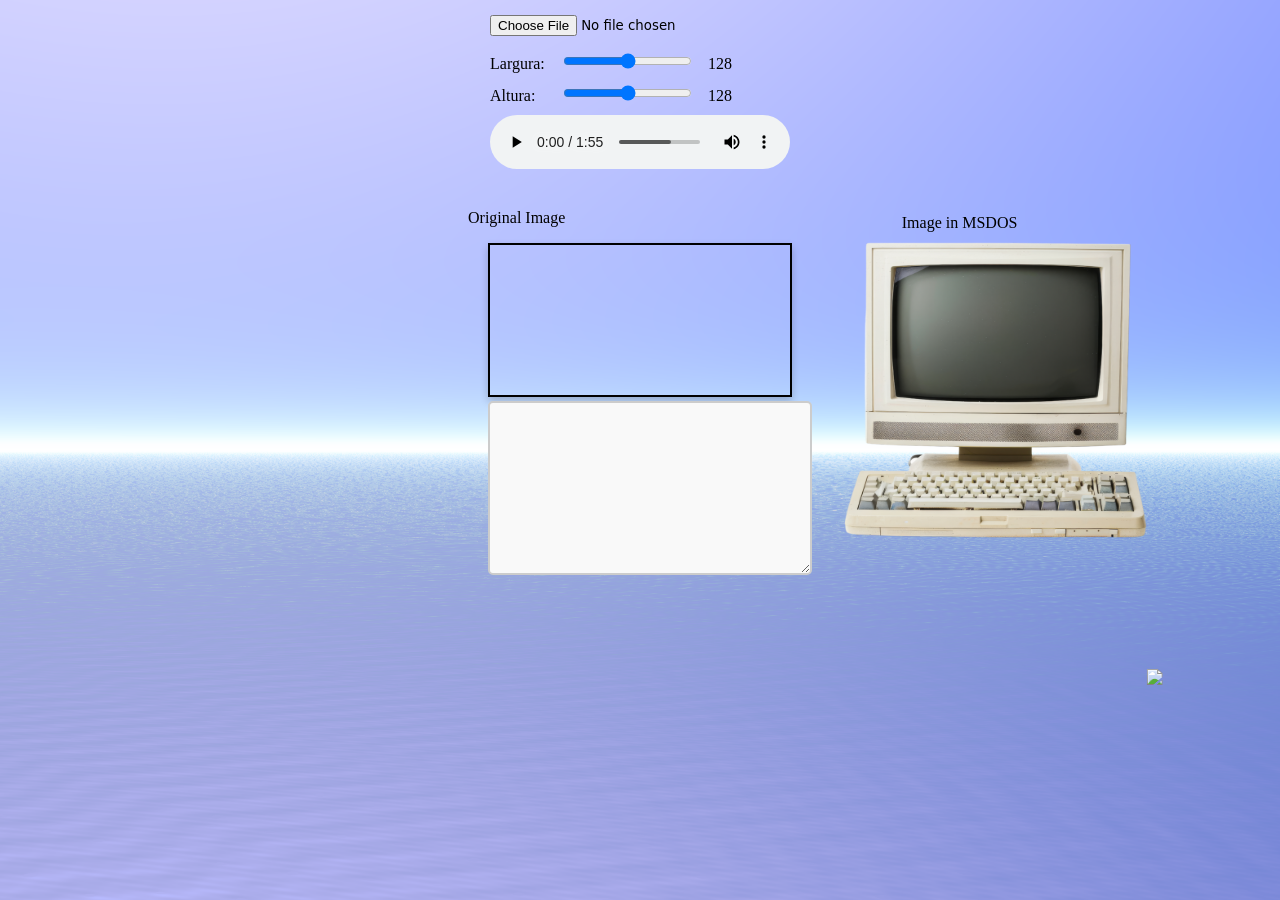
==== image resizer/main.html @ f351049e "Cute Gif Added!!!! Cute." ====
<!DOCTYPE html> 
<html lang="en">
<head>
    <meta charset="UTF-8">
    <meta name="viewport" content="width=device-width, initial-scale=1.0">
    <title>Temple</title>
    <link rel="stylesheet" href="style.css">
</head>
<body>
    <div>
        <input type="file" id="fileInput"></input>
        
        <div class="range-container">
            <label for="widthImage">Largura:</label>
            <input type="range" id="widthImage" min="0" max="256" value="128"></input>
            <span id="widthValue">128</span>
        </div>
        <div class="range-container">
            <label for="heightImage">Altura:</label>
            <input type="range" id="heightImage" min="0" max="256" value="128"></input>
            <span id="heightValue">128</span>
        </div>
        <audio src="templeos.ogg" controls loop preload="metadata"></audio>
        <img id="imageSrc" style="display: none;">
    </div>
    <div class="container">
        <p>Original Image</p>
        <canvas id="canvas"></canvas>
        <p id="msdostext">Image in MSDOS</p>
        <img id="CRTMonitor" src="crtmonitor.png">
        <br>
        <canvas id="canvas2"></canvas>
        <textarea spellcheck="false" readonly name="CodeOutput" id="codeoutput"></textarea>
    </div>
    <img id="cutegif" src="https://camo.githubusercontent.com/69f11f555b50119d3725ce9262d4b285a07d0db32434fa11de370b95099a8a44/68747470733a2f2f692e696d6775722e636f6d2f6658594b5535712e706e67">
    <script src="index.js"></script>
    <script src="opencv.js"></script>
</body>
</html>
---- image resizer/style.css ----
body {
    margin: 0;
    padding: 0;
    background-image: url("background.webp");
    background-size: cover;
    background-position: center; 
    background-repeat: no-repeat;
    background-attachment: fixed;
    display: flex;
    
    align-items: center; 
    flex-direction: column;
    gap: 20px;
}
p#msdostext{
    position: absolute;
    top: 30vh;
    left: 70vw;
    transform: translate(+5%, -400%);
    transform-origin: center;
}
img#cutegif {
    position: absolute;
    top: 78vh;
    left: 90vw;
    height: 220px;
    transform: translate(-33%, -15%);
    transform-origin: center;
}
img#CRTMonitor{
    background-size: cover;
    position: absolute;
    top: 30vh;
    left: 70vw;
    width: 600px;
    height: 350px;
    transform: translate(-33%, -15%);
    transform-origin: center;
}
canvas#canvas {
    margin-right: 20px;
    margin-left: 20px;
    border: 2px solid #000; 
    box-shadow: 0 4px 8px rgba(0, 0, 0, 0.2); 
}
canvas#canvas2 {
    position: absolute;
    top: 30vh;
    left: 70vw;
    width: 200px;
    height: 128px;
    mix-blend-mode: overlay;
}
textarea {
    width: 300px; 
    height: 150px; 
    padding: 10px;
    margin-left: 20px;
    font-family: monospace; 
    font-size: 15px; 
    color: #333;
    background-color: #f9f9f9; 
    border: 2px solid #ccc;
    border-radius: 5px;
}
.range-container {
    margin: 10px 0;
}
.range-container label {
    display: inline-block;
    width: 67px;
}
.range-container span {
    margin-left: 10px;
    font-weight: Arial;
}
#fileInput {
    margin-top: 15px;
    margin-bottom: 5px;
    font-family: system-ui; 
}
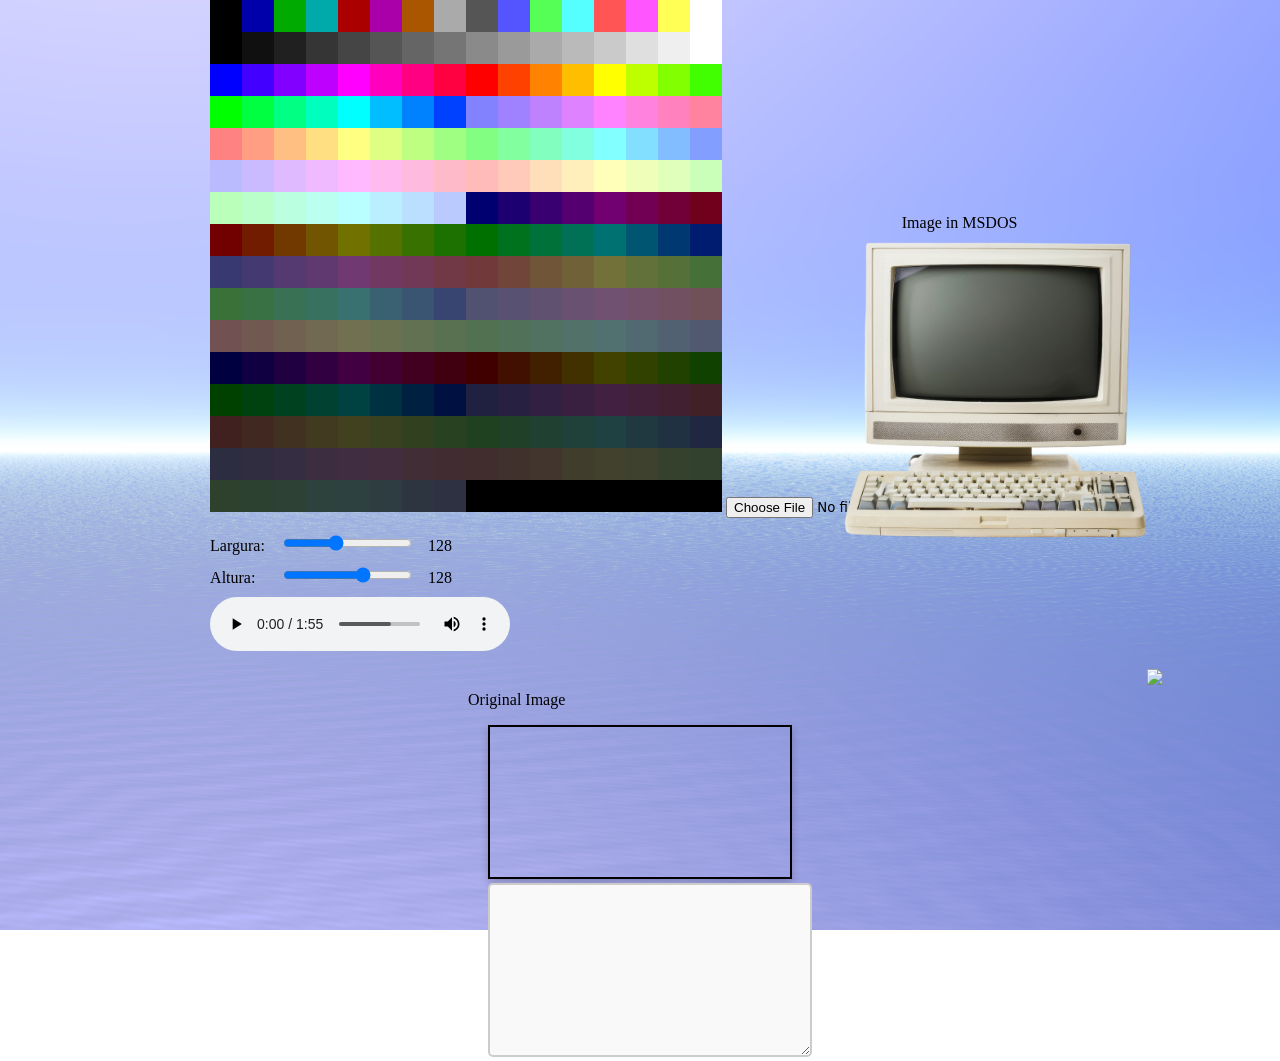
==== commit 2a9090f8: "Add files via upload" ====
--- a/image resizer/main.html
+++ b/image resizer/main.html
@@ -8,16 +8,276 @@
 </head>
 <body>
     <div>
+        <svg xmlns="http://www.w3.org/2000/svg" version="1.0" width="512" height="512">
+        <rect id="pal0" width="32" height="32" y="0" x="0" style="fill:#000000;                    stroke-width:0;                    stroke:black;"/>
+        <rect id="pal1" width="32" height="32" y="0" x="32" style="fill:#0000AA;                   stroke-width:0;  
+            stroke:black;"/>
+        <rect id="pal2" width="32" height="32" y="0" x="64" style="fill:#00AA00;                    stroke-width:0;                    stroke:black;"/>
+        <rect id="pal3" width="32" height="32" y="0" x="96" style="fill:#00AAAA;                    stroke-width:0;                    stroke:black;"/>
+        <rect id="pal4" width="32" height="32" y="0" x="128" style="fill:#AA0000;                    stroke-width:0;                    stroke:black;"/>
+        <rect id="pal5" width="32" height="32" y="0" x="160" style="fill:#AA00AA;                    stroke-width:0;                    stroke:black;"/>
+        <rect id="pal6" width="32" height="32" y="0" x="192" style="fill:#AA5500;                    stroke-width:0;                    stroke:black;"/>
+        <rect id="pal7" width="32" height="32" y="0" x="224" style="fill:#AAAAAA;                    stroke-width:0;                    stroke:black;"/>
+        <rect id="pal8" width="32" height="32" y="0" x="256" style="fill:#555555;                    stroke-width:0;                    stroke:black;"/>
+        <rect id="pal9" width="32" height="32" y="0" x="288" style="fill:#5555FF;                    stroke-width:0;                    stroke:black;"/>
+        <rect id="palA" width="32" height="32" y="0" x="320" style="fill:#55FF55;                    stroke-width:0;                    stroke:black;"/>
+        <rect id="palB" width="32" height="32" y="0" x="352" style="fill:#55FFFF;                    stroke-width:0;                    stroke:black;"/>
+        <rect id="palC" width="32" height="32" y="0" x="384" style="fill:#FF5555;                    stroke-width:0;                    stroke:black;"/>
+        <rect id="palD" width="32" height="32" y="0" x="416" style="fill:#FF55FF;                    stroke-width:0;                    stroke:black;"/>
+        <rect id="palE" width="32" height="32" y="0" x="448" style="fill:#FFFF55;                    stroke-width:0;                    stroke:black;"/>
+        <rect id="palF" width="32" height="32" y="0" x="480" style="fill:#FFFFFF;                    stroke-width:0;                    stroke:black;"/>
+        <rect id="pal10" width="32" height="32" y="32" x="0" style="fill:#000000;                    stroke-width:0;                    stroke:black;"/>
+        <rect id="pal11" width="32" height="32" y="32" x="32" style="fill:#101010;                    stroke-width:0;                    stroke:black;"/>
+        <rect id="pal12" width="32" height="32" y="32" x="64" style="fill:#202020;                    stroke-width:0;                    stroke:black;"/>
+        <rect id="pal13" width="32" height="32" y="32" x="96" style="fill:#353535;                    stroke-width:0;                    stroke:black;"/>
+        <rect id="pal14" width="32" height="32" y="32" x="128" style="fill:#454545;                    stroke-width:0;                    stroke:black;"/>
+        <rect id="pal15" width="32" height="32" y="32" x="160" style="fill:#555555;                    stroke-width:0;                    stroke:black;"/>
+        <rect id="pal16" width="32" height="32" y="32" x="192" style="fill:#656565;                    stroke-width:0;                    stroke:black;"/>
+        <rect id="pal17" width="32" height="32" y="32" x="224" style="fill:#757575;                    stroke-width:0;                    stroke:black;"/>
+        <rect id="pal18" width="32" height="32" y="32" x="256" style="fill:#8A8A8A;                    stroke-width:0;                    stroke:black;"/>
+        <rect id="pal19" width="32" height="32" y="32" x="288" style="fill:#9A9A9A;                    stroke-width:0;                    stroke:black;"/>
+        <rect id="pal1A" width="32" height="32" y="32" x="320" style="fill:#AAAAAA;                    stroke-width:0;                    stroke:black;"/>
+         <rect id="pal1B" width="32" height="32" y="32" x="352" style="fill:#BABABA;                    stroke-width:0;                    stroke:black;"/>
+        <rect id="pal1C" width="32" height="32" y="32" x="384" style="fill:#CACACA;                    stroke-width:0;                    stroke:black;"/>
+        <rect id="pal1D" width="32" height="32" y="32" x="416" style="fill:#DFDFDF;                    stroke-width:0;                    stroke:black;" />
+        <rect id="pal1E" width="32" height="32" y="32" x="448" style="fill:#EFEFEF;                    stroke-width:0;                    stroke:black;"/>
+        <rect id="pal1F" width="32" height="32" y="32" x="480" style="fill:#FFFFFF;                    stroke-width:0;                    stroke:black;"/>
+        <rect id="pal20" width="32" height="32" y="64" x="0" style="fill:#0000FF;                    stroke-width:0;                    stroke:black;"/>
+        <rect id="pal21" width="32" height="32" y="64" x="32" style="fill:#4100FF;                    stroke-width:0;                    stroke:black;"/>
+        <rect id="pal22" width="32" height="32" y="64" x="64" style="fill:#8200FF;                    stroke-width:0;                    stroke:black;"/>
+        <rect id="pal23" width="32" height="32" y="64" x="96" style="fill:#BE00FF;                    stroke-width:0;                    stroke:black;"/>
+        <rect id="pal24" width="32" height="32" y="64" x="128" style="fill:#FF00FF;                    stroke-width:0;                    stroke:black;"/>
+        <rect id="pal25" width="32" height="32" y="64" x="160" style="fill:#FF00BE;                    stroke-width:0;                    stroke:black;"/>
+        <rect id="pal26" width="32" height="32" y="64" x="192" style="fill:#FF0082;                    stroke-width:0;                    stroke:black;"/>
+        <rect id="pal27" width="32" height="32" y="64" x="224" style="fill:#FF0041;                    stroke-width:0;                    stroke:black;"/>
+        <rect id="pal28" width="32" height="32" y="64" x="256" style="fill:#FF0000;                    stroke-width:0;                    stroke:black;"/>
+        <rect id="pal29" width="32" height="32" y="64" x="288" style="fill:#FF4100;                    stroke-width:0;                    stroke:black;"/>
+        <rect id="pal2A" width="32" height="32" y="64" x="320" style="fill:#FF8200;                    stroke-width:0;                    stroke:black;"/>
+        <rect id="pal2B" width="32" height="32" y="64" x="352" style="fill:#FFBE00;                    stroke-width:0;                    stroke:black;"/>
+        <rect id="pal2C" width="32" height="32" y="64" x="384" style="fill:#FFFF00;                    stroke-width:0;                    stroke:black;"/>
+      <rect id="pal2D" width="32" height="32" y="64" x="416" style="fill:#BEFF00;                    stroke-width:0;                    stroke:black;"/>
+      <rect id="pal2E" width="32" height="32" y="64" x="448" style="fill:#82FF00;                    stroke-width:0;                    stroke:black;"/>
+      <rect id="pal2F" width="32" height="32" y="64" x="480" style="fill:#41FF00;                    stroke-width:0;                    stroke:black;"/>
+      <rect width="32" height="32" y="96" x="0" style="fill:#00FF00;                    stroke-width:0;                    stroke:black;"/>
+      <rect width="32" height="32" y="96" x="32" style="fill:#00FF41;                    stroke-width:0;                    stroke:black;"/>
+      <rect width="32" height="32" y="96" x="64" style="fill:#00FF82;                    stroke-width:0;                    stroke:black;"/>
+      <rect width="32" height="32" y="96" x="96" style="fill:#00FFBE;                    stroke-width:0;                    stroke:black;"/>
+      <rect width="32" height="32" y="96" x="128" style="fill:#00FFFF;                    stroke-width:0;                    stroke:black;"/>
+      <rect width="32" height="32" y="96" x="160" style="fill:#00BEFF;                    stroke-width:0;                    stroke:black;"/>
+      <rect width="32" height="32" y="96" x="192" style="fill:#0082FF;                    stroke-width:0;                    stroke:black;"/>
+      <rect width="32" height="32" y="96" x="224" style="fill:#0041FF;                    stroke-width:0;                    stroke:black;"/>
+      <rect width="32" height="32" y="96" x="256" style="fill:#8282FF;                    stroke-width:0;                    stroke:black;"/>
+      <rect width="32" height="32" y="96" x="288" style="fill:#9E82FF;                    stroke-width:0;                    stroke:black;"/>
+      <rect width="32" height="32" y="96" x="320" style="fill:#BE82FF;                    stroke-width:0;                    stroke:black;"/>
+      <rect width="32" height="32" y="96" x="352" style="fill:#DF82FF;                    stroke-width:0;                    stroke:black;"/>
+      <rect width="32" height="32" y="96" x="384" style="fill:#FF82FF;                    stroke-width:0;                    stroke:black;"/>
+      <rect width="32" height="32" y="96" x="416" style="fill:#FF82DF;                    stroke-width:0;                    stroke:black;"/>
+      <rect width="32" height="32" y="96" x="448" style="fill:#FF82BE;                    stroke-width:0;                    stroke:black;"/>
+      <rect width="32" height="32" y="96" x="480" style="fill:#FF829E;                    stroke-width:0;                    stroke:black;"/>
+      <rect width="32" height="32" y="128" x="0" style="fill:#FF8282;                    stroke-width:0;                    stroke:black;"/>
+      <rect width="32" height="32" y="128" x="32" style="fill:#FF9E82;                    stroke-width:0;                    stroke:black;"/>
+      <rect width="32" height="32" y="128" x="64" style="fill:#FFBE82;                    stroke-width:0;                    stroke:black;"/>
+      <rect width="32" height="32" y="128" x="96" style="fill:#FFDF82;                    stroke-width:0;                    stroke:black;"/>
+      <rect width="32" height="32" y="128" x="128" style="fill:#FFFF82;                    stroke-width:0;                    stroke:black;"/>
+      <rect width="32" height="32" y="128" x="160" style="fill:#DFFF82;                    stroke-width:0;                    stroke:black;"/>
+      <rect width="32" height="32" y="128" x="192" style="fill:#BEFF82;                    stroke-width:0;                    stroke:black;"/>
+      <rect width="32" height="32" y="128" x="224" style="fill:#9EFF82;                    stroke-width:0;                    stroke:black;"/>
+      <rect width="32" height="32" y="128" x="256" style="fill:#82FF82;                    stroke-width:0;                    stroke:black;"/>
+      <rect width="32" height="32" y="128" x="288" style="fill:#82FF9E;                    stroke-width:0;                    stroke:black;"/>
+      <rect width="32" height="32" y="128" x="320" style="fill:#82FFBE;                    stroke-width:0;                    stroke:black;"/>
+      <rect width="32" height="32" y="128" x="352" style="fill:#82FFDF;                    stroke-width:0;                    stroke:black;"/>
+      <rect width="32" height="32" y="128" x="384" style="fill:#82FFFF;                    stroke-width:0;                    stroke:black;"/>
+      <rect width="32" height="32" y="128" x="416" style="fill:#82DFFF;                    stroke-width:0;                    stroke:black;"/>
+      <rect width="32" height="32" y="128" x="448" style="fill:#82BEFF;                    stroke-width:0;                    stroke:black;"/>
+      <rect width="32" height="32" y="128" x="480" style="fill:#829EFF;                    stroke-width:0;                    stroke:black;"/>
+      <rect width="32" height="32" y="160" x="0" style="fill:#BABAFF;                    stroke-width:0;                    stroke:black;"/>
+      <rect width="32" height="32" y="160" x="32" style="fill:#CABAFF;                    stroke-width:0;                    stroke:black;"/>
+      <rect width="32" height="32" y="160" x="64" style="fill:#DFBAFF;                    stroke-width:0;                    stroke:black;"/>
+      <rect width="32" height="32" y="160" x="96" style="fill:#EFBAFF;                    stroke-width:0;                    stroke:black;"/>
+      <rect width="32" height="32" y="160" x="128" style="fill:#FFBAFF;                    stroke-width:0;                    stroke:black;"/>
+      <rect width="32" height="32" y="160" x="160" style="fill:#FFBAEF;                    stroke-width:0;                    stroke:black;"/>
+      <rect width="32" height="32" y="160" x="192" style="fill:#FFBADF;                    stroke-width:0;                    stroke:black;"/>
+      <rect width="32" height="32" y="160" x="224" style="fill:#FFBACA;                    stroke-width:0;                    stroke:black;"/>
+      <rect width="32" height="32" y="160" x="256" style="fill:#FFBABA;                    stroke-width:0;                    stroke:black;"/>
+      <rect width="32" height="32" y="160" x="288" style="fill:#FFCABA;                    stroke-width:0;                    stroke:black;"/>
+      <rect width="32" height="32" y="160" x="320" style="fill:#FFDFBA;                    stroke-width:0;                    stroke:black;"/>
+      <rect width="32" height="32" y="160" x="352" style="fill:#FFEFBA;                    stroke-width:0;                    stroke:black;"/>
+      <rect width="32" height="32" y="160" x="384" style="fill:#FFFFBA;                    stroke-width:0;                    stroke:black;"/>
+      <rect width="32" height="32" y="160" x="416" style="fill:#EFFFBA;                    stroke-width:0;                    stroke:black;"/>
+      <rect width="32" height="32" y="160" x="448" style="fill:#DFFFBA;                    stroke-width:0;                    stroke:black;"/>
+      <rect width="32" height="32" y="160" x="480" style="fill:#CAFFBA;                    stroke-width:0;                    stroke:black;"/>
+      <rect width="32" height="32" y="192" x="0" style="fill:#BAFFBA;                    stroke-width:0;                    stroke:black;"/>
+      <rect width="32" height="32" y="192" x="32" style="fill:#BAFFCA;                    stroke-width:0;                    stroke:black;"/>
+      <rect width="32" height="32" y="192" x="64" style="fill:#BAFFDF;                    stroke-width:0;                    stroke:black;"/>
+      <rect width="32" height="32" y="192" x="96" style="fill:#BAFFEF;                    stroke-width:0;                    stroke:black;"/>
+      <rect width="32" height="32" y="192" x="128" style="fill:#BAFFFF;                    stroke-width:0;                    stroke:black;"/>
+      <rect width="32" height="32" y="192" x="160" style="fill:#BAEFFF;                    stroke-width:0;                    stroke:black;"/>
+      <rect width="32" height="32" y="192" x="192" style="fill:#BADFFF;                    stroke-width:0;                    stroke:black;"/>
+      <rect width="32" height="32" y="192" x="224" style="fill:#BACAFF;                    stroke-width:0;                    stroke:black;"/>
+      <rect width="32" height="32" y="192" x="256" style="fill:#000071;                    stroke-width:0;                    stroke:black;"/>
+      <rect width="32" height="32" y="192" x="288" style="fill:#1C0071;                    stroke-width:0;                    stroke:black;"/>
+      <rect width="32" height="32" y="192" x="320" style="fill:#390071;                    stroke-width:0;                    stroke:black;"/>
+      <rect width="32" height="32" y="192" x="352" style="fill:#550071;                    stroke-width:0;                    stroke:black;"/>
+      <rect width="32" height="32" y="192" x="384" style="fill:#710071;                    stroke-width:0;                    stroke:black;"/>
+      <rect width="32" height="32" y="192" x="416" style="fill:#710055;                    stroke-width:0;                    stroke:black;"/>
+      <rect width="32" height="32" y="192" x="448" style="fill:#710039;                    stroke-width:0;                    stroke:black;"/>
+      <rect width="32" height="32" y="192" x="480" style="fill:#71001C;                    stroke-width:0;                    stroke:black;"/>
+      <rect width="32" height="32" y="224" x="0" style="fill:#710000;                    stroke-width:0;                    stroke:black;"/>
+      <rect width="32" height="32" y="224" x="32" style="fill:#711C00;                    stroke-width:0;                    stroke:black;"/>
+      <rect width="32" height="32" y="224" x="64" style="fill:#713900;                    stroke-width:0;                    stroke:black;"/>
+      <rect width="32" height="32" y="224" x="96" style="fill:#715500;                    stroke-width:0;                    stroke:black;"/>
+      <rect width="32" height="32" y="224" x="128" style="fill:#717100;                    stroke-width:0;                    stroke:black;"/>
+      <rect width="32" height="32" y="224" x="160" style="fill:#557100;                    stroke-width:0;                    stroke:black;"/>
+      <rect width="32" height="32" y="224" x="192" style="fill:#397100;                    stroke-width:0;                    stroke:black;"/>
+      <rect width="32" height="32" y="224" x="224" style="fill:#1C7100;                    stroke-width:0;                    stroke:black;"/>
+      <rect width="32" height="32" y="224" x="256" style="fill:#007100;                    stroke-width:0;                    stroke:black;"/>
+      <rect width="32" height="32" y="224" x="288" style="fill:#00711C;                    stroke-width:0;                    stroke:black;"/>
+      <rect width="32" height="32" y="224" x="320" style="fill:#007139;                    stroke-width:0;                    stroke:black;"/>
+      <rect width="32" height="32" y="224" x="352" style="fill:#007155;                    stroke-width:0;                    stroke:black;"/>
+      <rect width="32" height="32" y="224" x="384" style="fill:#007171;                    stroke-width:0;                    stroke:black;"/>
+      <rect width="32" height="32" y="224" x="416" style="fill:#005571;                    stroke-width:0;                    stroke:black;"/>
+      <rect width="32" height="32" y="224" x="448" style="fill:#003971;                    stroke-width:0;                    stroke:black;"/>
+      <rect width="32" height="32" y="224" x="480" style="fill:#001C71;                    stroke-width:0;                    stroke:black;"/>
+      <rect width="32" height="32" y="256" x="0" style="fill:#393971;                    stroke-width:0;                    stroke:black;"/>
+      <rect width="32" height="32" y="256" x="32" style="fill:#453971;                    stroke-width:0;                    stroke:black;"/>
+      <rect width="32" height="32" y="256" x="64" style="fill:#553971;                    stroke-width:0;                    stroke:black;"/>
+      <rect width="32" height="32" y="256" x="96" style="fill:#613971;                    stroke-width:0;                    stroke:black;"/>
+      <rect width="32" height="32" y="256" x="128" style="fill:#713971;                    stroke-width:0;                    stroke:black;"/>
+      <rect width="32" height="32" y="256" x="160" style="fill:#713961;                    stroke-width:0;                    stroke:black;"/>
+      <rect width="32" height="32" y="256" x="192" style="fill:#713955;                    stroke-width:0;                    stroke:black;"/>
+      <rect width="32" height="32" y="256" x="224" style="fill:#713945;                    stroke-width:0;                    stroke:black;"/>
+      <rect width="32" height="32" y="256" x="256" style="fill:#713939;                    stroke-width:0;                    stroke:black;"/>
+      <rect width="32" height="32" y="256" x="288" style="fill:#714539;                    stroke-width:0;                    stroke:black;"/>
+      <rect width="32" height="32" y="256" x="320" style="fill:#715539;                    stroke-width:0;                    stroke:black;"/>
+      <rect width="32" height="32" y="256" x="352" style="fill:#716139;                    stroke-width:0;                    stroke:black;"/>
+      <rect width="32" height="32" y="256" x="384" style="fill:#717139;                    stroke-width:0;                    stroke:black;"/>
+      <rect width="32" height="32" y="256" x="416" style="fill:#617139;                    stroke-width:0;                    stroke:black;"/>
+      <rect width="32" height="32" y="256" x="448" style="fill:#557139;                    stroke-width:0;                    stroke:black;"/>
+      <rect width="32" height="32" y="256" x="480" style="fill:#457139;                    stroke-width:0;                    stroke:black;"/>
+      <rect width="32" height="32" y="288" x="0" style="fill:#397139;                    stroke-width:0;                    stroke:black;"/>
+      <rect width="32" height="32" y="288" x="32" style="fill:#397145;                    stroke-width:0;                    stroke:black;"/>
+      <rect width="32" height="32" y="288" x="64" style="fill:#397155;                    stroke-width:0;                    stroke:black;"/>
+      <rect width="32" height="32" y="288" x="96" style="fill:#397161;                    stroke-width:0;                    stroke:black;"/>
+      <rect width="32" height="32" y="288" x="128" style="fill:#397171;                    stroke-width:0;                    stroke:black;"/>
+      <rect width="32" height="32" y="288" x="160" style="fill:#396171;                    stroke-width:0;                    stroke:black;"/>
+      <rect width="32" height="32" y="288" x="192" style="fill:#395571;                    stroke-width:0;                    stroke:black;"/>
+      <rect width="32" height="32" y="288" x="224" style="fill:#394571;                    stroke-width:0;                    stroke:black;"/>
+      <rect width="32" height="32" y="288" x="256" style="fill:#515171;                    stroke-width:0;                    stroke:black;"/>
+      <rect width="32" height="32" y="288" x="288" style="fill:#595171;                    stroke-width:0;                    stroke:black;"/>
+      <rect width="32" height="32" y="288" x="320" style="fill:#615171;                    stroke-width:0;                    stroke:black;"/>
+      <rect width="32" height="32" y="288" x="352" style="fill:#695171;                    stroke-width:0;                    stroke:black;"/>
+      <rect width="32" height="32" y="288" x="384" style="fill:#715171;                    stroke-width:0;                    stroke:black;"/>
+      <rect width="32" height="32" y="288" x="416" style="fill:#715169;                    stroke-width:0;                    stroke:black;"/>
+      <rect width="32" height="32" y="288" x="448" style="fill:#715161;                    stroke-width:0;                    stroke:black;"/>
+      <rect width="32" height="32" y="288" x="480" style="fill:#715159;                    stroke-width:0;                    stroke:black;"/>
+      <rect width="32" height="32" y="320" x="0" style="fill:#715151;                    stroke-width:0;                    stroke:black;"/>
+      <rect width="32" height="32" y="320" x="32" style="fill:#715951;                    stroke-width:0;                    stroke:black;"/>
+      <rect width="32" height="32" y="320" x="64" style="fill:#716151;                    stroke-width:0;                    stroke:black;"/>
+      <rect width="32" height="32" y="320" x="96" style="fill:#716951;                    stroke-width:0;                    stroke:black;"/>
+      <rect width="32" height="32" y="320" x="128" style="fill:#717151;                    stroke-width:0;                    stroke:black;"/>
+      <rect width="32" height="32" y="320" x="160" style="fill:#697151;                    stroke-width:0;                    stroke:black;"/>
+      <rect width="32" height="32" y="320" x="192" style="fill:#617151;                    stroke-width:0;                    stroke:black;"/>
+      <rect width="32" height="32" y="320" x="224" style="fill:#597151;                    stroke-width:0;                    stroke:black;"/>
+      <rect width="32" height="32" y="320" x="256" style="fill:#517151;                    stroke-width:0;                    stroke:black;"/>
+      <rect width="32" height="32" y="320" x="288" style="fill:#517159;                    stroke-width:0;                    stroke:black;"/>
+      <rect width="32" height="32" y="320" x="320" style="fill:#517161;                    stroke-width:0;                    stroke:black;"/>
+      <rect width="32" height="32" y="320" x="352" style="fill:#517169;                    stroke-width:0;                    stroke:black;"/>
+      <rect width="32" height="32" y="320" x="384" style="fill:#517171;                    stroke-width:0;                    stroke:black;"/>
+      <rect width="32" height="32" y="320" x="416" style="fill:#516971;                    stroke-width:0;                    stroke:black;"/>
+      <rect width="32" height="32" y="320" x="448" style="fill:#516171;                    stroke-width:0;                    stroke:black;"/>
+      <rect width="32" height="32" y="320" x="480" style="fill:#515971;                    stroke-width:0;                    stroke:black;"/>
+      <rect width="32" height="32" y="352" x="0" style="fill:#000041;                    stroke-width:0;                    stroke:black;"/>
+      <rect width="32" height="32" y="352" x="32" style="fill:#100041;                    stroke-width:0;                    stroke:black;"/>
+      <rect width="32" height="32" y="352" x="64" style="fill:#200041;                    stroke-width:0;                    stroke:black;"/>
+      <rect width="32" height="32" y="352" x="96" style="fill:#310041;                    stroke-width:0;                    stroke:black;"/>
+      <rect width="32" height="32" y="352" x="128" style="fill:#410041;                    stroke-width:0;                    stroke:black;"/>
+      <rect width="32" height="32" y="352" x="160" style="fill:#410031;                    stroke-width:0;                    stroke:black;"/>
+      <rect width="32" height="32" y="352" x="192" style="fill:#410020;                    stroke-width:0;                    stroke:black;"/>
+      <rect width="32" height="32" y="352" x="224" style="fill:#410010;                    stroke-width:0;                    stroke:black;"/>
+      <rect width="32" height="32" y="352" x="256" style="fill:#410000;                    stroke-width:0;                    stroke:black;"/>
+      <rect width="32" height="32" y="352" x="288" style="fill:#411000;                    stroke-width:0;                    stroke:black;"/>
+      <rect width="32" height="32" y="352" x="320" style="fill:#412000;                    stroke-width:0;                    stroke:black;"/>
+      <rect width="32" height="32" y="352" x="352" style="fill:#413100;                    stroke-width:0;                    stroke:black;"/>
+      <rect width="32" height="32" y="352" x="384" style="fill:#414100;                    stroke-width:0;                    stroke:black;"/>
+      <rect width="32" height="32" y="352" x="416" style="fill:#314100;                    stroke-width:0;                    stroke:black;"/>
+      <rect width="32" height="32" y="352" x="448" style="fill:#204100;                    stroke-width:0;                    stroke:black;"/>
+      <rect width="32" height="32" y="352" x="480" style="fill:#104100;                    stroke-width:0;                    stroke:black;"/>
+      <rect width="32" height="32" y="384" x="0" style="fill:#004100;                    stroke-width:0;                    stroke:black;"/>
+      <rect width="32" height="32" y="384" x="32" style="fill:#004110;                    stroke-width:0;                    stroke:black;"/>
+      <rect width="32" height="32" y="384" x="64" style="fill:#004120;                    stroke-width:0;                    stroke:black;"/>
+      <rect width="32" height="32" y="384" x="96" style="fill:#004131;                    stroke-width:0;                    stroke:black;"/>
+      <rect width="32" height="32" y="384" x="128" style="fill:#004141;                    stroke-width:0;                    stroke:black;"/>
+      <rect width="32" height="32" y="384" x="160" style="fill:#003141;                    stroke-width:0;                    stroke:black;"/>
+      <rect width="32" height="32" y="384" x="192" style="fill:#002041;                    stroke-width:0;                    stroke:black;"/>
+      <rect width="32" height="32" y="384" x="224" style="fill:#001041;                    stroke-width:0;                    stroke:black;"/>
+      <rect width="32" height="32" y="384" x="256" style="fill:#202041;                    stroke-width:0;                    stroke:black;"/>
+      <rect width="32" height="32" y="384" x="288" style="fill:#282041;                    stroke-width:0;                    stroke:black;"/>
+      <rect width="32" height="32" y="384" x="320" style="fill:#312041;                    stroke-width:0;                    stroke:black;"/>
+      <rect width="32" height="32" y="384" x="352" style="fill:#392041;                    stroke-width:0;                    stroke:black;"/>
+      <rect width="32" height="32" y="384" x="384" style="fill:#412041;                    stroke-width:0;                    stroke:black;"/>
+      <rect width="32" height="32" y="384" x="416" style="fill:#412039;                    stroke-width:0;                    stroke:black;"/>
+      <rect width="32" height="32" y="384" x="448" style="fill:#412031;                    stroke-width:0;                    stroke:black;"/>
+      <rect width="32" height="32" y="384" x="480" style="fill:#412028;                    stroke-width:0;                    stroke:black;"/>
+      <rect width="32" height="32" y="416" x="0" style="fill:#412020;                    stroke-width:0;                    stroke:black;"/>
+      <rect width="32" height="32" y="416" x="32" style="fill:#412820;                    stroke-width:0;                    stroke:black;"/>
+      <rect width="32" height="32" y="416" x="64" style="fill:#413120;                    stroke-width:0;                    stroke:black;"/>
+      <rect width="32" height="32" y="416" x="96" style="fill:#413920;                    stroke-width:0;                    stroke:black;"/>
+      <rect width="32" height="32" y="416" x="128" style="fill:#414120;                    stroke-width:0;                    stroke:black;"/>
+      <rect width="32" height="32" y="416" x="160" style="fill:#394120;                    stroke-width:0;                    stroke:black;"/>
+      <rect width="32" height="32" y="416" x="192" style="fill:#314120;                    stroke-width:0;                    stroke:black;"/>
+      <rect width="32" height="32" y="416" x="224" style="fill:#284120;                    stroke-width:0;                    stroke:black;"/>
+      <rect width="32" height="32" y="416" x="256" style="fill:#204120;                    stroke-width:0;                    stroke:black;"/>
+      <rect width="32" height="32" y="416" x="288" style="fill:#204128;                    stroke-width:0;                    stroke:black;"/>
+      <rect width="32" height="32" y="416" x="320" style="fill:#204131;                    stroke-width:0;                    stroke:black;"/>
+      <rect width="32" height="32" y="416" x="352" style="fill:#204139;                    stroke-width:0;                    stroke:black;"/>
+      <rect width="32" height="32" y="416" x="384" style="fill:#204141;                    stroke-width:0;                    stroke:black;"/>
+      <rect width="32" height="32" y="416" x="416" style="fill:#203941;                    stroke-width:0;                    stroke:black;"/>
+      <rect width="32" height="32" y="416" x="448" style="fill:#203141;                    stroke-width:0;                    stroke:black;"/>
+      <rect width="32" height="32" y="416" x="480" style="fill:#202841;                    stroke-width:0;                    stroke:black;"/>
+      <rect width="32" height="32" y="448" x="0" style="fill:#2D2D41;                    stroke-width:0;                    stroke:black;"/>
+      <rect width="32" height="32" y="448" x="32" style="fill:#312D41;                    stroke-width:0;                    stroke:black;"/>
+      <rect width="32" height="32" y="448" x="64" style="fill:#352D41;                    stroke-width:0;                    stroke:black;"/>
+      <rect width="32" height="32" y="448" x="96" style="fill:#3D2D41;                    stroke-width:0;                    stroke:black;"/>
+      <rect width="32" height="32" y="448" x="128" style="fill:#412D41;                    stroke-width:0;                    stroke:black;"/>
+      <rect width="32" height="32" y="448" x="160" style="fill:#412D3D;                    stroke-width:0;                    stroke:black;"/>
+      <rect width="32" height="32" y="448" x="192" style="fill:#412D35;                    stroke-width:0;                    stroke:black;"/>
+      <rect width="32" height="32" y="448" x="224" style="fill:#412D31;                    stroke-width:0;                    stroke:black;"/>
+      <rect width="32" height="32" y="448" x="256" style="fill:#412D2D;                    stroke-width:0;                    stroke:black;"/>
+      <rect width="32" height="32" y="448" x="288" style="fill:#41312D;                    stroke-width:0;                    stroke:black;"/>
+      <rect width="32" height="32" y="448" x="320" style="fill:#41352D;                    stroke-width:0;                    stroke:black;"/>
+      <rect width="32" height="32" y="448" x="352" style="fill:#413D2D;                    stroke-width:0;                    stroke:black;"/>
+      <rect width="32" height="32" y="448" x="384" style="fill:#41412D;                    stroke-width:0;                    stroke:black;"/>
+      <rect width="32" height="32" y="448" x="416" style="fill:#3D412D;                    stroke-width:0;                    stroke:black;"/>
+      <rect width="32" height="32" y="448" x="448" style="fill:#35412D;                    stroke-width:0;                    stroke:black;"/>
+      <rect width="32" height="32" y="448" x="480" style="fill:#31412D;                    stroke-width:0;                    stroke:black;"/>
+      <rect width="32" height="32" y="480" x="0" style="fill:#2D412D;                    stroke-width:0;                    stroke:black;"/>
+      <rect width="32" height="32" y="480" x="32" style="fill:#2D4131;                    stroke-width:0;                    stroke:black;"/>
+      <rect width="32" height="32" y="480" x="64" style="fill:#2D4135;                    stroke-width:0;                    stroke:black;"/>
+      <rect width="32" height="32" y="480" x="96" style="fill:#2D413D;                    stroke-width:0;                    stroke:black;"/>
+      <rect width="32" height="32" y="480" x="128" style="fill:#2D4141;                    stroke-width:0;                    stroke:black;"/>
+      <rect width="32" height="32" y="480" x="160" style="fill:#2D3D41;                    stroke-width:0;                    stroke:black;"/>
+      <rect width="32" height="32" y="480" x="192" style="fill:#2D3541;                    stroke-width:0;                    stroke:black;"/>
+      <rect width="32" height="32" y="480" x="224" style="fill:#2D3141;                    stroke-width:0;                    stroke:black;"/>
+      <rect width="32" height="32" y="480" x="256" style="fill:#000000;                    stroke-width:0;                    stroke:black;"/>
+      <rect width="32" height="32" y="480" x="288" style="fill:#000000;                    stroke-width:0;                    stroke:black;"/>
+      <rect width="32" height="32" y="480" x="320" style="fill:#000000;                    stroke-width:0;                    stroke:black;"/>
+      <rect width="32" height="32" y="480" x="352" style="fill:#000000;                    stroke-width:0;                    stroke:black;"/>
+      <rect width="32" height="32" y="480" x="384" style="fill:#000000;                    stroke-width:0;                    stroke:black;"/>
+      <rect width="32" height="32" y="480" x="416" style="fill:#000000;                    stroke-width:0;                    stroke:black;"/>
+      <rect width="32" height="32" y="480" x="448" style="fill:#000000;                    stroke-width:0;                    stroke:black;"/>
+      <rect width="32" height="32" y="480" x="480" style="fill:#000000;                    stroke-width:0;                    stroke:black;"/>
+</svg>
         <input type="file" id="fileInput"></input>
-        
+        <button id="resetpalette">Reset</button>
+
         <div class="range-container">
             <label for="widthImage">Largura:</label>
-            <input type="range" id="widthImage" min="0" max="256" value="128"></input>
+            <input type="range" id="widthImage" min="1" max="320" value="128"></input>
             <span id="widthValue">128</span>
         </div>
         <div class="range-container">
             <label for="heightImage">Altura:</label>
-            <input type="range" id="heightImage" min="0" max="256" value="128"></input>
+            <input type="range" id="heightImage" min="1" max="200" value="128"></input>
             <span id="heightValue">128</span>
         </div>
         <audio src="templeos.ogg" controls loop preload="metadata"></audio>
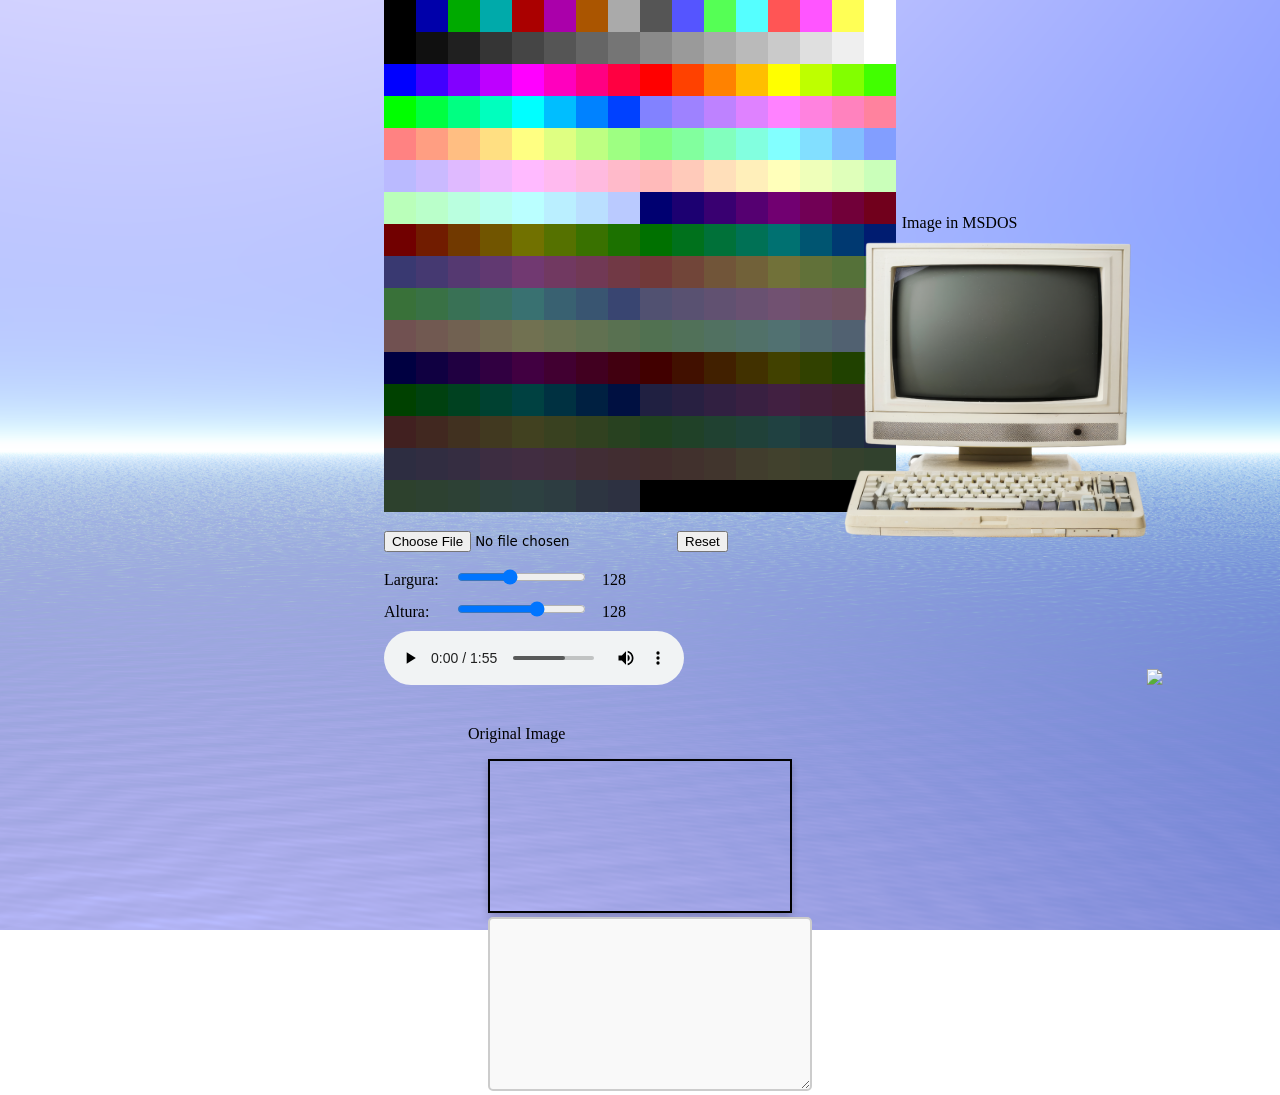
==== commit e6b8fca8: "Update main.html" ====
--- a/image resizer/main.html
+++ b/image resizer/main.html
@@ -267,6 +267,7 @@
       <rect width="32" height="32" y="480" x="448" style="fill:#000000;                    stroke-width:0;                    stroke:black;"/>
       <rect width="32" height="32" y="480" x="480" style="fill:#000000;                    stroke-width:0;                    stroke:black;"/>
 </svg>
+        <br>
         <input type="file" id="fileInput"></input>
         <button id="resetpalette">Reset</button>
 
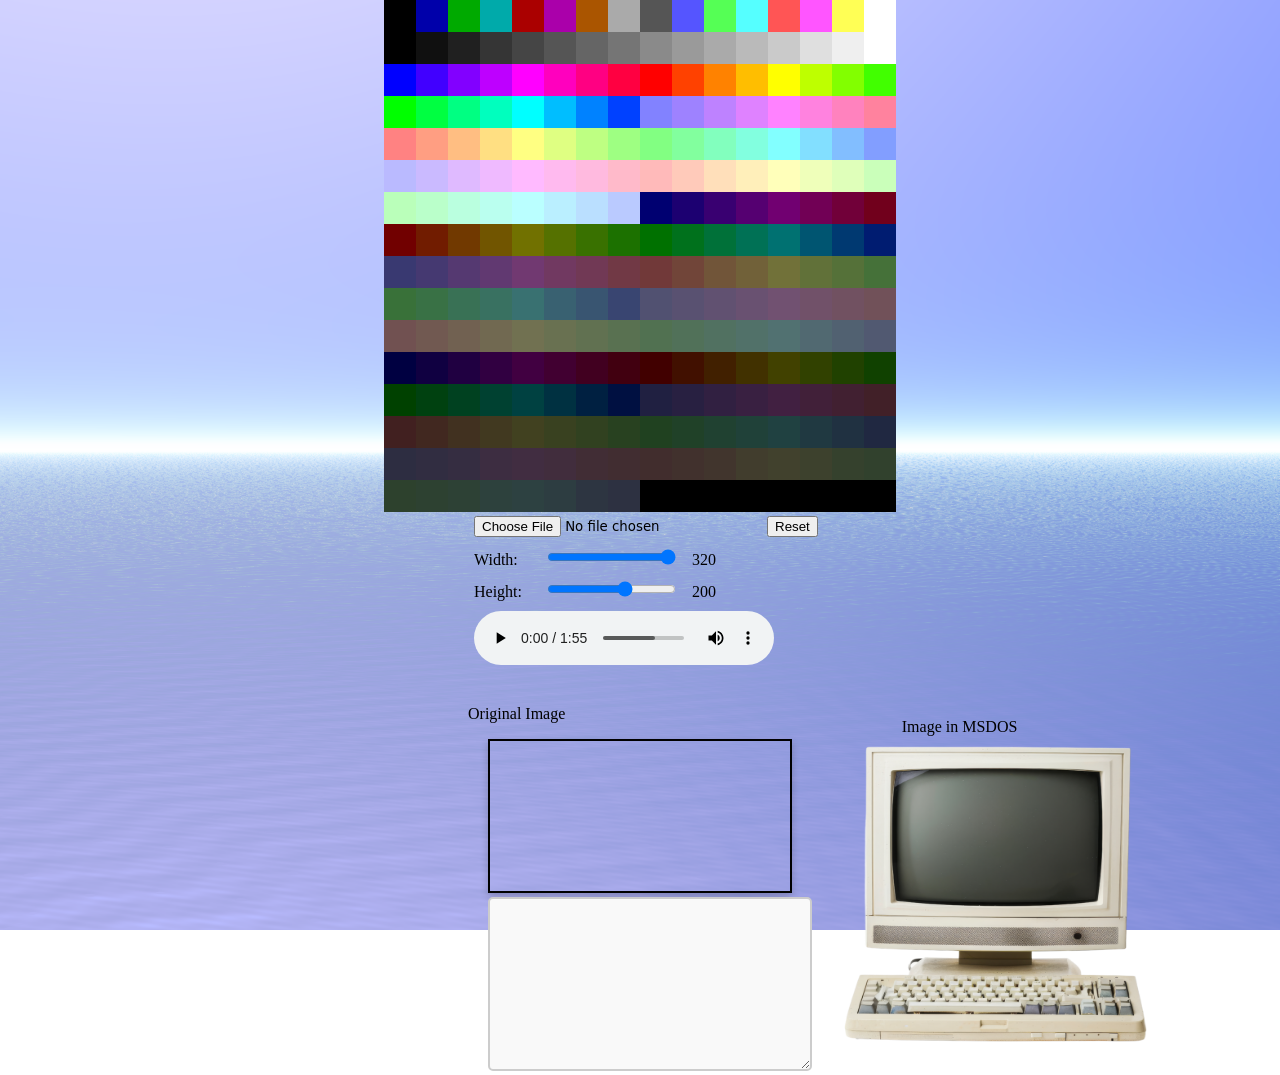
==== commit dbb45dc2: "Updated CSS style.css" ====
--- a/image resizer/main.html
+++ b/image resizer/main.html
@@ -272,16 +272,16 @@
         <button id="resetpalette">Reset</button>
 
         <div class="range-container">
-            <label for="widthImage">Largura:</label>
-            <input type="range" id="widthImage" min="1" max="320" value="128"></input>
-            <span id="widthValue">128</span>
+            <label for="widthImage">Width:</label>
+            <input type="range" id="widthImage" min="1" max="320" value="320"></input>
+            <span id="widthValue">320</span>
         </div>
         <div class="range-container">
-            <label for="heightImage">Altura:</label>
-            <input type="range" id="heightImage" min="1" max="200" value="128"></input>
-            <span id="heightValue">128</span>
+            <label for="heightImage">Height:</label>
+            <input type="range" id="heightImage" min="1" max="320" value="200"></input>
+            <span id="heightValue">200</span>
         </div>
-        <audio src="templeos.ogg" controls loop preload="metadata"></audio>
+        <audio id="bgm" src="templeos.ogg" controls loop preload="metadata"></audio>
         <img id="imageSrc" style="display: none;">
     </div>
     <div class="container">
@@ -293,7 +293,6 @@
         <canvas id="canvas2"></canvas>
         <textarea spellcheck="false" readonly name="CodeOutput" id="codeoutput"></textarea>
     </div>
-    <img id="cutegif" src="https://camo.githubusercontent.com/69f11f555b50119d3725ce9262d4b285a07d0db32434fa11de370b95099a8a44/68747470733a2f2f692e696d6775722e636f6d2f6658594b5535712e706e67">
     <script src="index.js"></script>
     <script src="opencv.js"></script>
 </body>
--- a/image resizer/style.css
+++ b/image resizer/style.css
@@ -12,25 +12,20 @@
     flex-direction: column;
     gap: 20px;
 }
+#bgm {
+    margin-left: 10vh   ;
+}
 p#msdostext{
     position: absolute;
-    top: 30vh;
+    top: 86vh;
     left: 70vw;
     transform: translate(+5%, -400%);
-    transform-origin: center;
-}
-img#cutegif {
-    position: absolute;
-    top: 78vh;
-    left: 90vw;
-    height: 220px;
-    transform: translate(-33%, -15%);
     transform-origin: center;
 }
 img#CRTMonitor{
     background-size: cover;
     position: absolute;
-    top: 30vh;
+    top: 86vh;
     left: 70vw;
     width: 600px;
     height: 350px;
@@ -45,7 +40,7 @@
 }
 canvas#canvas2 {
     position: absolute;
-    top: 30vh;
+    top: 86vh;
     left: 70vw;
     width: 200px;
     height: 128px;
@@ -64,7 +59,8 @@
     border-radius: 5px;
 }
 .range-container {
-    margin: 10px 0;
+    margin: 10px;
+    margin-left: 10vh;
 }
 .range-container label {
     display: inline-block;
@@ -74,8 +70,7 @@
     margin-left: 10px;
     font-weight: Arial;
 }
-#fileInput {
-    margin-top: 15px;
-    margin-bottom: 5px;
+#fileInput {    
+    margin-left: 10vh;
     font-family: system-ui; 
-}
+}
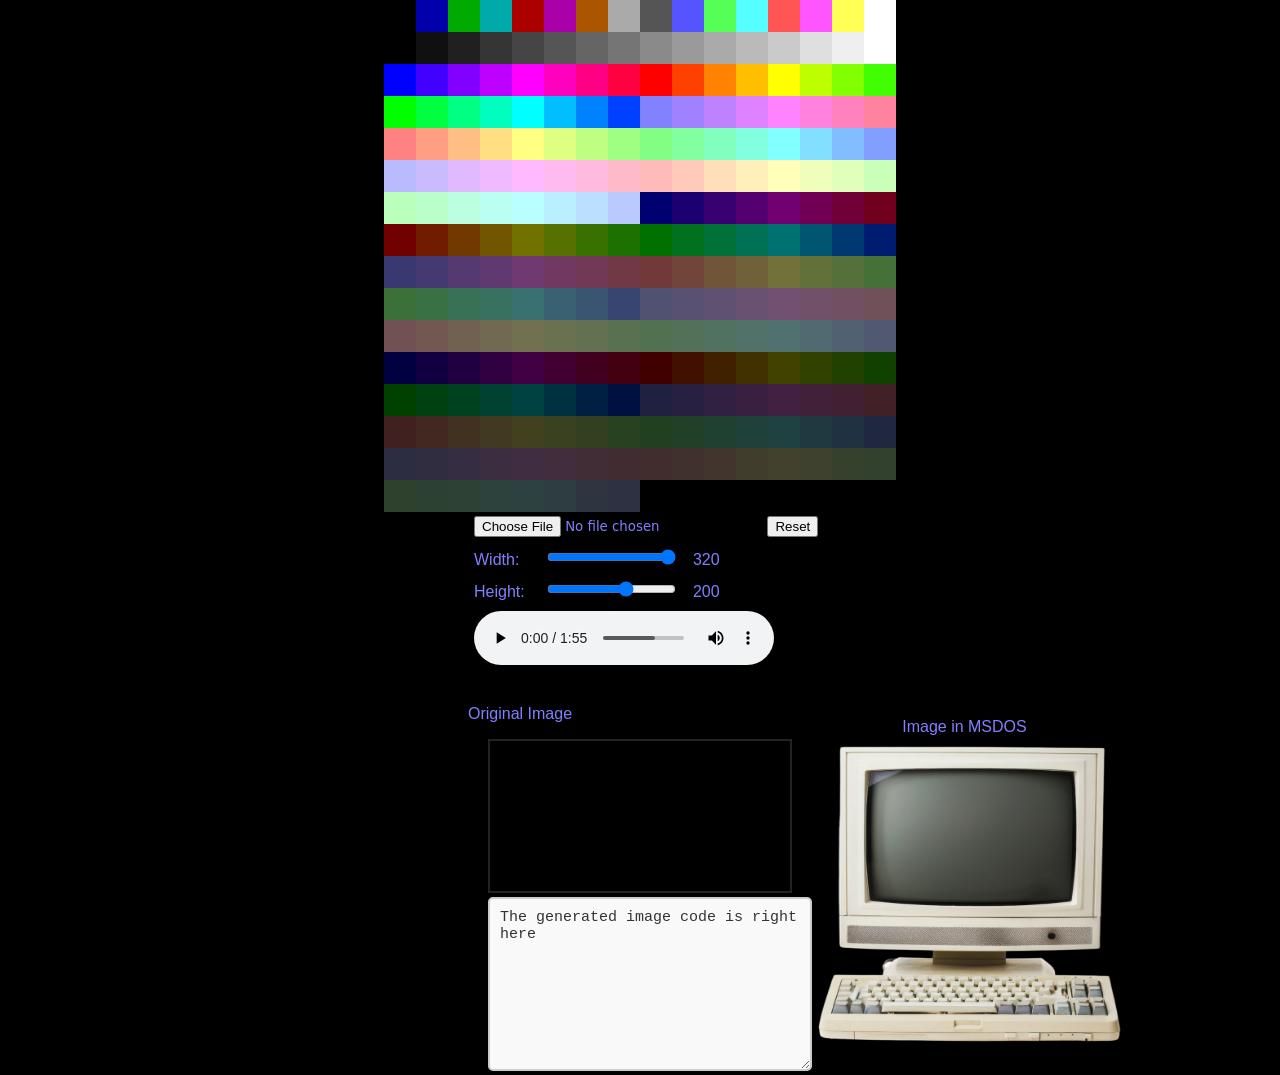
==== commit a4a5ee99: "Major Style Update" ====
--- a/image resizer/main.html
+++ b/image resizer/main.html
@@ -291,7 +291,7 @@
         <img id="CRTMonitor" src="crtmonitor.png">
         <br>
         <canvas id="canvas2"></canvas>
-        <textarea spellcheck="false" readonly name="CodeOutput" id="codeoutput"></textarea>
+        <textarea spellcheck="false" readonly name="CodeOutput" id="codeoutput">The generated image code is right here</textarea>
     </div>
     <script src="index.js"></script>
     <script src="opencv.js"></script>
--- a/image resizer/style.css
+++ b/image resizer/style.css
@@ -1,13 +1,11 @@
 body {
     margin: 0;
     padding: 0;
-    background-image: url("background.webp");
-    background-size: cover;
-    background-position: center; 
-    background-repeat: no-repeat;
-    background-attachment: fixed;
     display: flex;
-    
+    color: #8080FF;
+    font-family: Arial, sans-serif;
+    background-color: #000000;
+
     align-items: center; 
     flex-direction: column;
     gap: 20px;
@@ -26,7 +24,7 @@
     background-size: cover;
     position: absolute;
     top: 86vh;
-    left: 70vw;
+    left: 68vw;
     width: 600px;
     height: 350px;
     transform: translate(-33%, -15%);
@@ -35,13 +33,13 @@
 canvas#canvas {
     margin-right: 20px;
     margin-left: 20px;
-    border: 2px solid #000; 
+    border: 2px solid #242424; 
     box-shadow: 0 4px 8px rgba(0, 0, 0, 0.2); 
 }
 canvas#canvas2 {
     position: absolute;
     top: 86vh;
-    left: 70vw;
+    left: 68vw;
     width: 200px;
     height: 128px;
     mix-blend-mode: overlay;
@@ -65,10 +63,10 @@
 .range-container label {
     display: inline-block;
     width: 67px;
+    font-family: arial, serif;
 }
 .range-container span {
     margin-left: 10px;
-    font-weight: Arial;
 }
 #fileInput {    
     margin-left: 10vh;
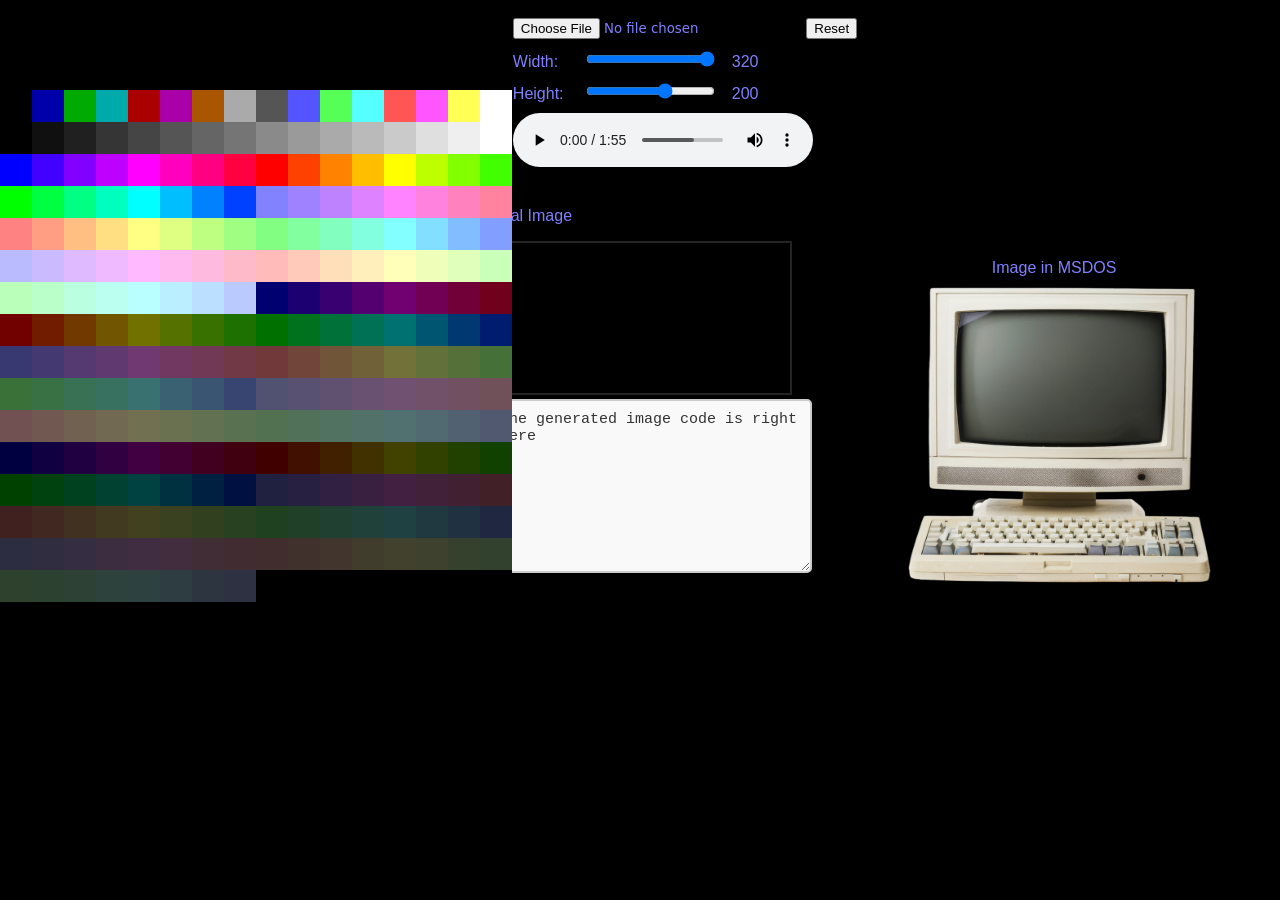
==== commit 8896673f: "Update main.html" ====
--- a/image resizer/main.html
+++ b/image resizer/main.html
@@ -8,7 +8,7 @@
 </head>
 <body>
     <div>
-        <svg xmlns="http://www.w3.org/2000/svg" version="1.0" width="512" height="512">
+        <svg id="palette" xmlns="http://www.w3.org/2000/svg" version="1.0" width="512" height="512">
         <rect id="pal0" width="32" height="32" y="0" x="0" style="fill:#000000;                    stroke-width:0;                    stroke:black;"/>
         <rect id="pal1" width="32" height="32" y="0" x="32" style="fill:#0000AA;                   stroke-width:0;  
             stroke:black;"/>
@@ -58,214 +58,214 @@
       <rect id="pal2D" width="32" height="32" y="64" x="416" style="fill:#BEFF00;                    stroke-width:0;                    stroke:black;"/>
       <rect id="pal2E" width="32" height="32" y="64" x="448" style="fill:#82FF00;                    stroke-width:0;                    stroke:black;"/>
       <rect id="pal2F" width="32" height="32" y="64" x="480" style="fill:#41FF00;                    stroke-width:0;                    stroke:black;"/>
-      <rect width="32" height="32" y="96" x="0" style="fill:#00FF00;                    stroke-width:0;                    stroke:black;"/>
-      <rect width="32" height="32" y="96" x="32" style="fill:#00FF41;                    stroke-width:0;                    stroke:black;"/>
-      <rect width="32" height="32" y="96" x="64" style="fill:#00FF82;                    stroke-width:0;                    stroke:black;"/>
-      <rect width="32" height="32" y="96" x="96" style="fill:#00FFBE;                    stroke-width:0;                    stroke:black;"/>
-      <rect width="32" height="32" y="96" x="128" style="fill:#00FFFF;                    stroke-width:0;                    stroke:black;"/>
-      <rect width="32" height="32" y="96" x="160" style="fill:#00BEFF;                    stroke-width:0;                    stroke:black;"/>
-      <rect width="32" height="32" y="96" x="192" style="fill:#0082FF;                    stroke-width:0;                    stroke:black;"/>
-      <rect width="32" height="32" y="96" x="224" style="fill:#0041FF;                    stroke-width:0;                    stroke:black;"/>
-      <rect width="32" height="32" y="96" x="256" style="fill:#8282FF;                    stroke-width:0;                    stroke:black;"/>
-      <rect width="32" height="32" y="96" x="288" style="fill:#9E82FF;                    stroke-width:0;                    stroke:black;"/>
-      <rect width="32" height="32" y="96" x="320" style="fill:#BE82FF;                    stroke-width:0;                    stroke:black;"/>
-      <rect width="32" height="32" y="96" x="352" style="fill:#DF82FF;                    stroke-width:0;                    stroke:black;"/>
-      <rect width="32" height="32" y="96" x="384" style="fill:#FF82FF;                    stroke-width:0;                    stroke:black;"/>
-      <rect width="32" height="32" y="96" x="416" style="fill:#FF82DF;                    stroke-width:0;                    stroke:black;"/>
-      <rect width="32" height="32" y="96" x="448" style="fill:#FF82BE;                    stroke-width:0;                    stroke:black;"/>
-      <rect width="32" height="32" y="96" x="480" style="fill:#FF829E;                    stroke-width:0;                    stroke:black;"/>
-      <rect width="32" height="32" y="128" x="0" style="fill:#FF8282;                    stroke-width:0;                    stroke:black;"/>
-      <rect width="32" height="32" y="128" x="32" style="fill:#FF9E82;                    stroke-width:0;                    stroke:black;"/>
-      <rect width="32" height="32" y="128" x="64" style="fill:#FFBE82;                    stroke-width:0;                    stroke:black;"/>
-      <rect width="32" height="32" y="128" x="96" style="fill:#FFDF82;                    stroke-width:0;                    stroke:black;"/>
-      <rect width="32" height="32" y="128" x="128" style="fill:#FFFF82;                    stroke-width:0;                    stroke:black;"/>
-      <rect width="32" height="32" y="128" x="160" style="fill:#DFFF82;                    stroke-width:0;                    stroke:black;"/>
-      <rect width="32" height="32" y="128" x="192" style="fill:#BEFF82;                    stroke-width:0;                    stroke:black;"/>
-      <rect width="32" height="32" y="128" x="224" style="fill:#9EFF82;                    stroke-width:0;                    stroke:black;"/>
-      <rect width="32" height="32" y="128" x="256" style="fill:#82FF82;                    stroke-width:0;                    stroke:black;"/>
-      <rect width="32" height="32" y="128" x="288" style="fill:#82FF9E;                    stroke-width:0;                    stroke:black;"/>
-      <rect width="32" height="32" y="128" x="320" style="fill:#82FFBE;                    stroke-width:0;                    stroke:black;"/>
-      <rect width="32" height="32" y="128" x="352" style="fill:#82FFDF;                    stroke-width:0;                    stroke:black;"/>
-      <rect width="32" height="32" y="128" x="384" style="fill:#82FFFF;                    stroke-width:0;                    stroke:black;"/>
-      <rect width="32" height="32" y="128" x="416" style="fill:#82DFFF;                    stroke-width:0;                    stroke:black;"/>
-      <rect width="32" height="32" y="128" x="448" style="fill:#82BEFF;                    stroke-width:0;                    stroke:black;"/>
-      <rect width="32" height="32" y="128" x="480" style="fill:#829EFF;                    stroke-width:0;                    stroke:black;"/>
-      <rect width="32" height="32" y="160" x="0" style="fill:#BABAFF;                    stroke-width:0;                    stroke:black;"/>
-      <rect width="32" height="32" y="160" x="32" style="fill:#CABAFF;                    stroke-width:0;                    stroke:black;"/>
-      <rect width="32" height="32" y="160" x="64" style="fill:#DFBAFF;                    stroke-width:0;                    stroke:black;"/>
-      <rect width="32" height="32" y="160" x="96" style="fill:#EFBAFF;                    stroke-width:0;                    stroke:black;"/>
-      <rect width="32" height="32" y="160" x="128" style="fill:#FFBAFF;                    stroke-width:0;                    stroke:black;"/>
-      <rect width="32" height="32" y="160" x="160" style="fill:#FFBAEF;                    stroke-width:0;                    stroke:black;"/>
-      <rect width="32" height="32" y="160" x="192" style="fill:#FFBADF;                    stroke-width:0;                    stroke:black;"/>
-      <rect width="32" height="32" y="160" x="224" style="fill:#FFBACA;                    stroke-width:0;                    stroke:black;"/>
-      <rect width="32" height="32" y="160" x="256" style="fill:#FFBABA;                    stroke-width:0;                    stroke:black;"/>
-      <rect width="32" height="32" y="160" x="288" style="fill:#FFCABA;                    stroke-width:0;                    stroke:black;"/>
-      <rect width="32" height="32" y="160" x="320" style="fill:#FFDFBA;                    stroke-width:0;                    stroke:black;"/>
-      <rect width="32" height="32" y="160" x="352" style="fill:#FFEFBA;                    stroke-width:0;                    stroke:black;"/>
-      <rect width="32" height="32" y="160" x="384" style="fill:#FFFFBA;                    stroke-width:0;                    stroke:black;"/>
-      <rect width="32" height="32" y="160" x="416" style="fill:#EFFFBA;                    stroke-width:0;                    stroke:black;"/>
-      <rect width="32" height="32" y="160" x="448" style="fill:#DFFFBA;                    stroke-width:0;                    stroke:black;"/>
-      <rect width="32" height="32" y="160" x="480" style="fill:#CAFFBA;                    stroke-width:0;                    stroke:black;"/>
-      <rect width="32" height="32" y="192" x="0" style="fill:#BAFFBA;                    stroke-width:0;                    stroke:black;"/>
-      <rect width="32" height="32" y="192" x="32" style="fill:#BAFFCA;                    stroke-width:0;                    stroke:black;"/>
-      <rect width="32" height="32" y="192" x="64" style="fill:#BAFFDF;                    stroke-width:0;                    stroke:black;"/>
-      <rect width="32" height="32" y="192" x="96" style="fill:#BAFFEF;                    stroke-width:0;                    stroke:black;"/>
-      <rect width="32" height="32" y="192" x="128" style="fill:#BAFFFF;                    stroke-width:0;                    stroke:black;"/>
-      <rect width="32" height="32" y="192" x="160" style="fill:#BAEFFF;                    stroke-width:0;                    stroke:black;"/>
-      <rect width="32" height="32" y="192" x="192" style="fill:#BADFFF;                    stroke-width:0;                    stroke:black;"/>
-      <rect width="32" height="32" y="192" x="224" style="fill:#BACAFF;                    stroke-width:0;                    stroke:black;"/>
-      <rect width="32" height="32" y="192" x="256" style="fill:#000071;                    stroke-width:0;                    stroke:black;"/>
-      <rect width="32" height="32" y="192" x="288" style="fill:#1C0071;                    stroke-width:0;                    stroke:black;"/>
-      <rect width="32" height="32" y="192" x="320" style="fill:#390071;                    stroke-width:0;                    stroke:black;"/>
-      <rect width="32" height="32" y="192" x="352" style="fill:#550071;                    stroke-width:0;                    stroke:black;"/>
-      <rect width="32" height="32" y="192" x="384" style="fill:#710071;                    stroke-width:0;                    stroke:black;"/>
-      <rect width="32" height="32" y="192" x="416" style="fill:#710055;                    stroke-width:0;                    stroke:black;"/>
-      <rect width="32" height="32" y="192" x="448" style="fill:#710039;                    stroke-width:0;                    stroke:black;"/>
-      <rect width="32" height="32" y="192" x="480" style="fill:#71001C;                    stroke-width:0;                    stroke:black;"/>
-      <rect width="32" height="32" y="224" x="0" style="fill:#710000;                    stroke-width:0;                    stroke:black;"/>
-      <rect width="32" height="32" y="224" x="32" style="fill:#711C00;                    stroke-width:0;                    stroke:black;"/>
-      <rect width="32" height="32" y="224" x="64" style="fill:#713900;                    stroke-width:0;                    stroke:black;"/>
-      <rect width="32" height="32" y="224" x="96" style="fill:#715500;                    stroke-width:0;                    stroke:black;"/>
-      <rect width="32" height="32" y="224" x="128" style="fill:#717100;                    stroke-width:0;                    stroke:black;"/>
-      <rect width="32" height="32" y="224" x="160" style="fill:#557100;                    stroke-width:0;                    stroke:black;"/>
-      <rect width="32" height="32" y="224" x="192" style="fill:#397100;                    stroke-width:0;                    stroke:black;"/>
-      <rect width="32" height="32" y="224" x="224" style="fill:#1C7100;                    stroke-width:0;                    stroke:black;"/>
-      <rect width="32" height="32" y="224" x="256" style="fill:#007100;                    stroke-width:0;                    stroke:black;"/>
-      <rect width="32" height="32" y="224" x="288" style="fill:#00711C;                    stroke-width:0;                    stroke:black;"/>
-      <rect width="32" height="32" y="224" x="320" style="fill:#007139;                    stroke-width:0;                    stroke:black;"/>
-      <rect width="32" height="32" y="224" x="352" style="fill:#007155;                    stroke-width:0;                    stroke:black;"/>
-      <rect width="32" height="32" y="224" x="384" style="fill:#007171;                    stroke-width:0;                    stroke:black;"/>
-      <rect width="32" height="32" y="224" x="416" style="fill:#005571;                    stroke-width:0;                    stroke:black;"/>
-      <rect width="32" height="32" y="224" x="448" style="fill:#003971;                    stroke-width:0;                    stroke:black;"/>
-      <rect width="32" height="32" y="224" x="480" style="fill:#001C71;                    stroke-width:0;                    stroke:black;"/>
-      <rect width="32" height="32" y="256" x="0" style="fill:#393971;                    stroke-width:0;                    stroke:black;"/>
-      <rect width="32" height="32" y="256" x="32" style="fill:#453971;                    stroke-width:0;                    stroke:black;"/>
-      <rect width="32" height="32" y="256" x="64" style="fill:#553971;                    stroke-width:0;                    stroke:black;"/>
-      <rect width="32" height="32" y="256" x="96" style="fill:#613971;                    stroke-width:0;                    stroke:black;"/>
-      <rect width="32" height="32" y="256" x="128" style="fill:#713971;                    stroke-width:0;                    stroke:black;"/>
-      <rect width="32" height="32" y="256" x="160" style="fill:#713961;                    stroke-width:0;                    stroke:black;"/>
-      <rect width="32" height="32" y="256" x="192" style="fill:#713955;                    stroke-width:0;                    stroke:black;"/>
-      <rect width="32" height="32" y="256" x="224" style="fill:#713945;                    stroke-width:0;                    stroke:black;"/>
-      <rect width="32" height="32" y="256" x="256" style="fill:#713939;                    stroke-width:0;                    stroke:black;"/>
-      <rect width="32" height="32" y="256" x="288" style="fill:#714539;                    stroke-width:0;                    stroke:black;"/>
-      <rect width="32" height="32" y="256" x="320" style="fill:#715539;                    stroke-width:0;                    stroke:black;"/>
-      <rect width="32" height="32" y="256" x="352" style="fill:#716139;                    stroke-width:0;                    stroke:black;"/>
-      <rect width="32" height="32" y="256" x="384" style="fill:#717139;                    stroke-width:0;                    stroke:black;"/>
-      <rect width="32" height="32" y="256" x="416" style="fill:#617139;                    stroke-width:0;                    stroke:black;"/>
-      <rect width="32" height="32" y="256" x="448" style="fill:#557139;                    stroke-width:0;                    stroke:black;"/>
-      <rect width="32" height="32" y="256" x="480" style="fill:#457139;                    stroke-width:0;                    stroke:black;"/>
-      <rect width="32" height="32" y="288" x="0" style="fill:#397139;                    stroke-width:0;                    stroke:black;"/>
-      <rect width="32" height="32" y="288" x="32" style="fill:#397145;                    stroke-width:0;                    stroke:black;"/>
-      <rect width="32" height="32" y="288" x="64" style="fill:#397155;                    stroke-width:0;                    stroke:black;"/>
-      <rect width="32" height="32" y="288" x="96" style="fill:#397161;                    stroke-width:0;                    stroke:black;"/>
-      <rect width="32" height="32" y="288" x="128" style="fill:#397171;                    stroke-width:0;                    stroke:black;"/>
-      <rect width="32" height="32" y="288" x="160" style="fill:#396171;                    stroke-width:0;                    stroke:black;"/>
-      <rect width="32" height="32" y="288" x="192" style="fill:#395571;                    stroke-width:0;                    stroke:black;"/>
-      <rect width="32" height="32" y="288" x="224" style="fill:#394571;                    stroke-width:0;                    stroke:black;"/>
-      <rect width="32" height="32" y="288" x="256" style="fill:#515171;                    stroke-width:0;                    stroke:black;"/>
-      <rect width="32" height="32" y="288" x="288" style="fill:#595171;                    stroke-width:0;                    stroke:black;"/>
-      <rect width="32" height="32" y="288" x="320" style="fill:#615171;                    stroke-width:0;                    stroke:black;"/>
-      <rect width="32" height="32" y="288" x="352" style="fill:#695171;                    stroke-width:0;                    stroke:black;"/>
-      <rect width="32" height="32" y="288" x="384" style="fill:#715171;                    stroke-width:0;                    stroke:black;"/>
-      <rect width="32" height="32" y="288" x="416" style="fill:#715169;                    stroke-width:0;                    stroke:black;"/>
-      <rect width="32" height="32" y="288" x="448" style="fill:#715161;                    stroke-width:0;                    stroke:black;"/>
-      <rect width="32" height="32" y="288" x="480" style="fill:#715159;                    stroke-width:0;                    stroke:black;"/>
-      <rect width="32" height="32" y="320" x="0" style="fill:#715151;                    stroke-width:0;                    stroke:black;"/>
-      <rect width="32" height="32" y="320" x="32" style="fill:#715951;                    stroke-width:0;                    stroke:black;"/>
-      <rect width="32" height="32" y="320" x="64" style="fill:#716151;                    stroke-width:0;                    stroke:black;"/>
-      <rect width="32" height="32" y="320" x="96" style="fill:#716951;                    stroke-width:0;                    stroke:black;"/>
-      <rect width="32" height="32" y="320" x="128" style="fill:#717151;                    stroke-width:0;                    stroke:black;"/>
-      <rect width="32" height="32" y="320" x="160" style="fill:#697151;                    stroke-width:0;                    stroke:black;"/>
-      <rect width="32" height="32" y="320" x="192" style="fill:#617151;                    stroke-width:0;                    stroke:black;"/>
-      <rect width="32" height="32" y="320" x="224" style="fill:#597151;                    stroke-width:0;                    stroke:black;"/>
-      <rect width="32" height="32" y="320" x="256" style="fill:#517151;                    stroke-width:0;                    stroke:black;"/>
-      <rect width="32" height="32" y="320" x="288" style="fill:#517159;                    stroke-width:0;                    stroke:black;"/>
-      <rect width="32" height="32" y="320" x="320" style="fill:#517161;                    stroke-width:0;                    stroke:black;"/>
-      <rect width="32" height="32" y="320" x="352" style="fill:#517169;                    stroke-width:0;                    stroke:black;"/>
-      <rect width="32" height="32" y="320" x="384" style="fill:#517171;                    stroke-width:0;                    stroke:black;"/>
-      <rect width="32" height="32" y="320" x="416" style="fill:#516971;                    stroke-width:0;                    stroke:black;"/>
-      <rect width="32" height="32" y="320" x="448" style="fill:#516171;                    stroke-width:0;                    stroke:black;"/>
-      <rect width="32" height="32" y="320" x="480" style="fill:#515971;                    stroke-width:0;                    stroke:black;"/>
-      <rect width="32" height="32" y="352" x="0" style="fill:#000041;                    stroke-width:0;                    stroke:black;"/>
-      <rect width="32" height="32" y="352" x="32" style="fill:#100041;                    stroke-width:0;                    stroke:black;"/>
-      <rect width="32" height="32" y="352" x="64" style="fill:#200041;                    stroke-width:0;                    stroke:black;"/>
-      <rect width="32" height="32" y="352" x="96" style="fill:#310041;                    stroke-width:0;                    stroke:black;"/>
-      <rect width="32" height="32" y="352" x="128" style="fill:#410041;                    stroke-width:0;                    stroke:black;"/>
-      <rect width="32" height="32" y="352" x="160" style="fill:#410031;                    stroke-width:0;                    stroke:black;"/>
-      <rect width="32" height="32" y="352" x="192" style="fill:#410020;                    stroke-width:0;                    stroke:black;"/>
-      <rect width="32" height="32" y="352" x="224" style="fill:#410010;                    stroke-width:0;                    stroke:black;"/>
-      <rect width="32" height="32" y="352" x="256" style="fill:#410000;                    stroke-width:0;                    stroke:black;"/>
-      <rect width="32" height="32" y="352" x="288" style="fill:#411000;                    stroke-width:0;                    stroke:black;"/>
-      <rect width="32" height="32" y="352" x="320" style="fill:#412000;                    stroke-width:0;                    stroke:black;"/>
-      <rect width="32" height="32" y="352" x="352" style="fill:#413100;                    stroke-width:0;                    stroke:black;"/>
-      <rect width="32" height="32" y="352" x="384" style="fill:#414100;                    stroke-width:0;                    stroke:black;"/>
-      <rect width="32" height="32" y="352" x="416" style="fill:#314100;                    stroke-width:0;                    stroke:black;"/>
-      <rect width="32" height="32" y="352" x="448" style="fill:#204100;                    stroke-width:0;                    stroke:black;"/>
-      <rect width="32" height="32" y="352" x="480" style="fill:#104100;                    stroke-width:0;                    stroke:black;"/>
-      <rect width="32" height="32" y="384" x="0" style="fill:#004100;                    stroke-width:0;                    stroke:black;"/>
-      <rect width="32" height="32" y="384" x="32" style="fill:#004110;                    stroke-width:0;                    stroke:black;"/>
-      <rect width="32" height="32" y="384" x="64" style="fill:#004120;                    stroke-width:0;                    stroke:black;"/>
-      <rect width="32" height="32" y="384" x="96" style="fill:#004131;                    stroke-width:0;                    stroke:black;"/>
-      <rect width="32" height="32" y="384" x="128" style="fill:#004141;                    stroke-width:0;                    stroke:black;"/>
-      <rect width="32" height="32" y="384" x="160" style="fill:#003141;                    stroke-width:0;                    stroke:black;"/>
-      <rect width="32" height="32" y="384" x="192" style="fill:#002041;                    stroke-width:0;                    stroke:black;"/>
-      <rect width="32" height="32" y="384" x="224" style="fill:#001041;                    stroke-width:0;                    stroke:black;"/>
-      <rect width="32" height="32" y="384" x="256" style="fill:#202041;                    stroke-width:0;                    stroke:black;"/>
-      <rect width="32" height="32" y="384" x="288" style="fill:#282041;                    stroke-width:0;                    stroke:black;"/>
-      <rect width="32" height="32" y="384" x="320" style="fill:#312041;                    stroke-width:0;                    stroke:black;"/>
-      <rect width="32" height="32" y="384" x="352" style="fill:#392041;                    stroke-width:0;                    stroke:black;"/>
-      <rect width="32" height="32" y="384" x="384" style="fill:#412041;                    stroke-width:0;                    stroke:black;"/>
-      <rect width="32" height="32" y="384" x="416" style="fill:#412039;                    stroke-width:0;                    stroke:black;"/>
-      <rect width="32" height="32" y="384" x="448" style="fill:#412031;                    stroke-width:0;                    stroke:black;"/>
-      <rect width="32" height="32" y="384" x="480" style="fill:#412028;                    stroke-width:0;                    stroke:black;"/>
-      <rect width="32" height="32" y="416" x="0" style="fill:#412020;                    stroke-width:0;                    stroke:black;"/>
-      <rect width="32" height="32" y="416" x="32" style="fill:#412820;                    stroke-width:0;                    stroke:black;"/>
-      <rect width="32" height="32" y="416" x="64" style="fill:#413120;                    stroke-width:0;                    stroke:black;"/>
-      <rect width="32" height="32" y="416" x="96" style="fill:#413920;                    stroke-width:0;                    stroke:black;"/>
-      <rect width="32" height="32" y="416" x="128" style="fill:#414120;                    stroke-width:0;                    stroke:black;"/>
-      <rect width="32" height="32" y="416" x="160" style="fill:#394120;                    stroke-width:0;                    stroke:black;"/>
-      <rect width="32" height="32" y="416" x="192" style="fill:#314120;                    stroke-width:0;                    stroke:black;"/>
-      <rect width="32" height="32" y="416" x="224" style="fill:#284120;                    stroke-width:0;                    stroke:black;"/>
-      <rect width="32" height="32" y="416" x="256" style="fill:#204120;                    stroke-width:0;                    stroke:black;"/>
-      <rect width="32" height="32" y="416" x="288" style="fill:#204128;                    stroke-width:0;                    stroke:black;"/>
-      <rect width="32" height="32" y="416" x="320" style="fill:#204131;                    stroke-width:0;                    stroke:black;"/>
-      <rect width="32" height="32" y="416" x="352" style="fill:#204139;                    stroke-width:0;                    stroke:black;"/>
-      <rect width="32" height="32" y="416" x="384" style="fill:#204141;                    stroke-width:0;                    stroke:black;"/>
-      <rect width="32" height="32" y="416" x="416" style="fill:#203941;                    stroke-width:0;                    stroke:black;"/>
-      <rect width="32" height="32" y="416" x="448" style="fill:#203141;                    stroke-width:0;                    stroke:black;"/>
-      <rect width="32" height="32" y="416" x="480" style="fill:#202841;                    stroke-width:0;                    stroke:black;"/>
-      <rect width="32" height="32" y="448" x="0" style="fill:#2D2D41;                    stroke-width:0;                    stroke:black;"/>
-      <rect width="32" height="32" y="448" x="32" style="fill:#312D41;                    stroke-width:0;                    stroke:black;"/>
-      <rect width="32" height="32" y="448" x="64" style="fill:#352D41;                    stroke-width:0;                    stroke:black;"/>
-      <rect width="32" height="32" y="448" x="96" style="fill:#3D2D41;                    stroke-width:0;                    stroke:black;"/>
-      <rect width="32" height="32" y="448" x="128" style="fill:#412D41;                    stroke-width:0;                    stroke:black;"/>
-      <rect width="32" height="32" y="448" x="160" style="fill:#412D3D;                    stroke-width:0;                    stroke:black;"/>
-      <rect width="32" height="32" y="448" x="192" style="fill:#412D35;                    stroke-width:0;                    stroke:black;"/>
-      <rect width="32" height="32" y="448" x="224" style="fill:#412D31;                    stroke-width:0;                    stroke:black;"/>
-      <rect width="32" height="32" y="448" x="256" style="fill:#412D2D;                    stroke-width:0;                    stroke:black;"/>
-      <rect width="32" height="32" y="448" x="288" style="fill:#41312D;                    stroke-width:0;                    stroke:black;"/>
-      <rect width="32" height="32" y="448" x="320" style="fill:#41352D;                    stroke-width:0;                    stroke:black;"/>
-      <rect width="32" height="32" y="448" x="352" style="fill:#413D2D;                    stroke-width:0;                    stroke:black;"/>
-      <rect width="32" height="32" y="448" x="384" style="fill:#41412D;                    stroke-width:0;                    stroke:black;"/>
-      <rect width="32" height="32" y="448" x="416" style="fill:#3D412D;                    stroke-width:0;                    stroke:black;"/>
-      <rect width="32" height="32" y="448" x="448" style="fill:#35412D;                    stroke-width:0;                    stroke:black;"/>
-      <rect width="32" height="32" y="448" x="480" style="fill:#31412D;                    stroke-width:0;                    stroke:black;"/>
-      <rect width="32" height="32" y="480" x="0" style="fill:#2D412D;                    stroke-width:0;                    stroke:black;"/>
-      <rect width="32" height="32" y="480" x="32" style="fill:#2D4131;                    stroke-width:0;                    stroke:black;"/>
-      <rect width="32" height="32" y="480" x="64" style="fill:#2D4135;                    stroke-width:0;                    stroke:black;"/>
-      <rect width="32" height="32" y="480" x="96" style="fill:#2D413D;                    stroke-width:0;                    stroke:black;"/>
-      <rect width="32" height="32" y="480" x="128" style="fill:#2D4141;                    stroke-width:0;                    stroke:black;"/>
-      <rect width="32" height="32" y="480" x="160" style="fill:#2D3D41;                    stroke-width:0;                    stroke:black;"/>
-      <rect width="32" height="32" y="480" x="192" style="fill:#2D3541;                    stroke-width:0;                    stroke:black;"/>
-      <rect width="32" height="32" y="480" x="224" style="fill:#2D3141;                    stroke-width:0;                    stroke:black;"/>
-      <rect width="32" height="32" y="480" x="256" style="fill:#000000;                    stroke-width:0;                    stroke:black;"/>
-      <rect width="32" height="32" y="480" x="288" style="fill:#000000;                    stroke-width:0;                    stroke:black;"/>
-      <rect width="32" height="32" y="480" x="320" style="fill:#000000;                    stroke-width:0;                    stroke:black;"/>
-      <rect width="32" height="32" y="480" x="352" style="fill:#000000;                    stroke-width:0;                    stroke:black;"/>
-      <rect width="32" height="32" y="480" x="384" style="fill:#000000;                    stroke-width:0;                    stroke:black;"/>
-      <rect width="32" height="32" y="480" x="416" style="fill:#000000;                    stroke-width:0;                    stroke:black;"/>
-      <rect width="32" height="32" y="480" x="448" style="fill:#000000;                    stroke-width:0;                    stroke:black;"/>
-      <rect width="32" height="32" y="480" x="480" style="fill:#000000;                    stroke-width:0;                    stroke:black;"/>
+      <rect id="pal30" width="32" height="32" y="96" x="0" style="fill:#00FF00;                    stroke-width:0;                    stroke:black;"/>
+      <rect id="pal31" width="32" height="32" y="96" x="32" style="fill:#00FF41;                    stroke-width:0;                    stroke:black;"/>
+      <rect id="pal32" width="32" height="32" y="96" x="64" style="fill:#00FF82;                    stroke-width:0;                    stroke:black;"/>
+      <rect id="pal33" width="32" height="32" y="96" x="96" style="fill:#00FFBE;                    stroke-width:0;                    stroke:black;"/>
+      <rect id="pal34" width="32" height="32" y="96" x="128" style="fill:#00FFFF;                    stroke-width:0;                    stroke:black;"/>
+      <rect id="pal35" width="32" height="32" y="96" x="160" style="fill:#00BEFF;                    stroke-width:0;                    stroke:black;"/>
+      <rect id="pal36" width="32" height="32" y="96" x="192" style="fill:#0082FF;                    stroke-width:0;                    stroke:black;"/>
+      <rect id="pal37" width="32" height="32" y="96" x="224" style="fill:#0041FF;                    stroke-width:0;                    stroke:black;"/>
+      <rect id="pal38" width="32" height="32" y="96" x="256" style="fill:#8282FF;                    stroke-width:0;                    stroke:black;"/>
+      <rect id="pal39" width="32" height="32" y="96" x="288" style="fill:#9E82FF;                    stroke-width:0;                    stroke:black;"/>
+      <rect id="pal3A" width="32" height="32" y="96" x="320" style="fill:#BE82FF;                    stroke-width:0;                    stroke:black;"/>
+      <rect id="pal3B" width="32" height="32" y="96" x="352" style="fill:#DF82FF;                    stroke-width:0;                    stroke:black;"/>
+      <rect id="pal3C" width="32" height="32" y="96" x="384" style="fill:#FF82FF;                    stroke-width:0;                    stroke:black;"/>
+      <rect id="pal3D" width="32" height="32" y="96" x="416" style="fill:#FF82DF;                    stroke-width:0;                    stroke:black;"/>
+      <rect id="pal3E" width="32" height="32" y="96" x="448" style="fill:#FF82BE;                    stroke-width:0;                    stroke:black;"/>
+      <rect id="pal3F" width="32" height="32" y="96" x="480" style="fill:#FF829E;                    stroke-width:0;                    stroke:black;"/>
+      <rect id="pal40" width="32" height="32" y="128" x="0" style="fill:#FF8282;                    stroke-width:0;                    stroke:black;"/>
+      <rect id="pal41" width="32" height="32" y="128" x="32" style="fill:#FF9E82;                    stroke-width:0;                    stroke:black;"/>
+      <rect id="pal42" width="32" height="32" y="128" x="64" style="fill:#FFBE82;                    stroke-width:0;                    stroke:black;"/>
+      <rect id="pal43" width="32" height="32" y="128" x="96" style="fill:#FFDF82;                    stroke-width:0;                    stroke:black;"/>
+      <rect id="pal44" width="32" height="32" y="128" x="128" style="fill:#FFFF82;                    stroke-width:0;                    stroke:black;"/>
+      <rect id="pal45" width="32" height="32" y="128" x="160" style="fill:#DFFF82;                    stroke-width:0;                    stroke:black;"/>
+      <rect id="pal46" width="32" height="32" y="128" x="192" style="fill:#BEFF82;                    stroke-width:0;                    stroke:black;"/>
+      <rect id="pal47" width="32" height="32" y="128" x="224" style="fill:#9EFF82;                    stroke-width:0;                    stroke:black;"/>
+      <rect id="pal48" width="32" height="32" y="128" x="256" style="fill:#82FF82;                    stroke-width:0;                    stroke:black;"/>
+      <rect id="pal49" width="32" height="32" y="128" x="288" style="fill:#82FF9E;                    stroke-width:0;                    stroke:black;"/>
+      <rect id="pal4A" width="32" height="32" y="128" x="320" style="fill:#82FFBE;                    stroke-width:0;                    stroke:black;"/>
+      <rect id="pal4B" width="32" height="32" y="128" x="352" style="fill:#82FFDF;                    stroke-width:0;                    stroke:black;"/>
+      <rect id="pal4C" width="32" height="32" y="128" x="384" style="fill:#82FFFF;                    stroke-width:0;                    stroke:black;"/>
+      <rect id="pal4D" width="32" height="32" y="128" x="416" style="fill:#82DFFF;                    stroke-width:0;                    stroke:black;"/>
+      <rect id="pal4E" width="32" height="32" y="128" x="448" style="fill:#82BEFF;                    stroke-width:0;                    stroke:black;"/>
+      <rect id="pal4F" width="32" height="32" y="128" x="480" style="fill:#829EFF;                    stroke-width:0;                    stroke:black;"/>
+      <rect id="pal50" width="32" height="32" y="160" x="0" style="fill:#BABAFF;                    stroke-width:0;                    stroke:black;"/>
+      <rect id="pal51" width="32" height="32" y="160" x="32" style="fill:#CABAFF;                    stroke-width:0;                    stroke:black;"/>
+      <rect id="pal52" width="32" height="32" y="160" x="64" style="fill:#DFBAFF;                    stroke-width:0;                    stroke:black;"/>
+      <rect id="pal53" width="32" height="32" y="160" x="96" style="fill:#EFBAFF;                    stroke-width:0;                    stroke:black;"/>
+      <rect id="pal54" width="32" height="32" y="160" x="128" style="fill:#FFBAFF;                    stroke-width:0;                    stroke:black;"/>
+      <rect id="pal55" width="32" height="32" y="160" x="160" style="fill:#FFBAEF;                    stroke-width:0;                    stroke:black;"/>
+      <rect id="pal56" width="32" height="32" y="160" x="192" style="fill:#FFBADF;                    stroke-width:0;                    stroke:black;"/>
+      <rect id="pal57" width="32" height="32" y="160" x="224" style="fill:#FFBACA;                    stroke-width:0;                    stroke:black;"/>
+      <rect id="pal58" width="32" height="32" y="160" x="256" style="fill:#FFBABA;                    stroke-width:0;                    stroke:black;"/>
+      <rect id="pal59" width="32" height="32" y="160" x="288" style="fill:#FFCABA;                    stroke-width:0;                    stroke:black;"/>
+      <rect id="pal5A" width="32" height="32" y="160" x="320" style="fill:#FFDFBA;                    stroke-width:0;                    stroke:black;"/>
+      <rect id="pal5B" width="32" height="32" y="160" x="352" style="fill:#FFEFBA;                    stroke-width:0;                    stroke:black;"/>
+      <rect id="pal5C" width="32" height="32" y="160" x="384" style="fill:#FFFFBA;                    stroke-width:0;                    stroke:black;"/>
+      <rect id="pal5D" width="32" height="32" y="160" x="416" style="fill:#EFFFBA;                    stroke-width:0;                    stroke:black;"/>
+      <rect id="pal5E" width="32" height="32" y="160" x="448" style="fill:#DFFFBA;                    stroke-width:0;                    stroke:black;"/>
+      <rect id="pal5F" width="32" height="32" y="160" x="480" style="fill:#CAFFBA;                    stroke-width:0;                    stroke:black;"/>
+      <rect id="pal60" width="32" height="32" y="192" x="0" style="fill:#BAFFBA;                    stroke-width:0;                    stroke:black;"/>
+      <rect id="pal61" width="32" height="32" y="192" x="32" style="fill:#BAFFCA;                    stroke-width:0;                    stroke:black;"/>
+      <rect id="pal62" width="32" height="32" y="192" x="64" style="fill:#BAFFDF;                    stroke-width:0;                    stroke:black;"/>
+      <rect id="pal63" width="32" height="32" y="192" x="96" style="fill:#BAFFEF;                    stroke-width:0;                    stroke:black;"/>
+      <rect id="pal64" width="32" height="32" y="192" x="128" style="fill:#BAFFFF;                    stroke-width:0;                    stroke:black;"/>
+      <rect id="pal65" width="32" height="32" y="192" x="160" style="fill:#BAEFFF;                    stroke-width:0;                    stroke:black;"/>
+      <rect id="pal66" width="32" height="32" y="192" x="192" style="fill:#BADFFF;                    stroke-width:0;                    stroke:black;"/>
+      <rect id="pal67" width="32" height="32" y="192" x="224" style="fill:#BACAFF;                    stroke-width:0;                    stroke:black;"/>
+      <rect id="pal68" width="32" height="32" y="192" x="256" style="fill:#000071;                    stroke-width:0;                    stroke:black;"/>
+      <rect id="pal69" width="32" height="32" y="192" x="288" style="fill:#1C0071;                    stroke-width:0;                    stroke:black;"/>
+      <rect id="pal6A" width="32" height="32" y="192" x="320" style="fill:#390071;                    stroke-width:0;                    stroke:black;"/>
+      <rect id="pal6B" width="32" height="32" y="192" x="352" style="fill:#550071;                    stroke-width:0;                    stroke:black;"/>
+      <rect id="pal6C" width="32" height="32" y="192" x="384" style="fill:#710071;                    stroke-width:0;                    stroke:black;"/>
+      <rect id="pal6D" width="32" height="32" y="192" x="416" style="fill:#710055;                    stroke-width:0;                    stroke:black;"/>
+      <rect id="pal6E" width="32" height="32" y="192" x="448" style="fill:#710039;                    stroke-width:0;                    stroke:black;"/>
+      <rect id="pal6F" width="32" height="32" y="192" x="480" style="fill:#71001C;                    stroke-width:0;                    stroke:black;"/>
+      <rect id="pal70" width="32" height="32" y="224" x="0" style="fill:#710000;                    stroke-width:0;                    stroke:black;"/>
+      <rect id="pal71" width="32" height="32" y="224" x="32" style="fill:#711C00;                    stroke-width:0;                    stroke:black;"/>
+      <rect id="pal72" width="32" height="32" y="224" x="64" style="fill:#713900;                    stroke-width:0;                    stroke:black;"/>
+      <rect id="pal73" width="32" height="32" y="224" x="96" style="fill:#715500;                    stroke-width:0;                    stroke:black;"/>
+      <rect id="pal74" width="32" height="32" y="224" x="128" style="fill:#717100;                    stroke-width:0;                    stroke:black;"/>
+      <rect id="pal75" width="32" height="32" y="224" x="160" style="fill:#557100;                    stroke-width:0;                    stroke:black;"/>
+      <rect id="pal76" width="32" height="32" y="224" x="192" style="fill:#397100;                    stroke-width:0;                    stroke:black;"/>
+      <rect id="pal77" width="32" height="32" y="224" x="224" style="fill:#1C7100;                    stroke-width:0;                    stroke:black;"/>
+      <rect id="pal78" width="32" height="32" y="224" x="256" style="fill:#007100;                    stroke-width:0;                    stroke:black;"/>
+      <rect id="pal79" width="32" height="32" y="224" x="288" style="fill:#00711C;                    stroke-width:0;                    stroke:black;"/>
+      <rect id="pal7A" width="32" height="32" y="224" x="320" style="fill:#007139;                    stroke-width:0;                    stroke:black;"/>
+      <rect id="pal7B" width="32" height="32" y="224" x="352" style="fill:#007155;                    stroke-width:0;                    stroke:black;"/>
+      <rect id="pal7C" width="32" height="32" y="224" x="384" style="fill:#007171;                    stroke-width:0;                    stroke:black;"/>
+      <rect id="pal7D" width="32" height="32" y="224" x="416" style="fill:#005571;                    stroke-width:0;                    stroke:black;"/>
+      <rect id="pal7E" width="32" height="32" y="224" x="448" style="fill:#003971;                    stroke-width:0;                    stroke:black;"/>
+      <rect id="pal7F" width="32" height="32" y="224" x="480" style="fill:#001C71;                    stroke-width:0;                    stroke:black;"/>
+      <rect id="pal80" width="32" height="32" y="256" x="0" style="fill:#393971;                    stroke-width:0;                    stroke:black;"/>
+      <rect id="pal81" width="32" height="32" y="256" x="32" style="fill:#453971;                    stroke-width:0;                    stroke:black;"/>
+      <rect id="pal82" width="32" height="32" y="256" x="64" style="fill:#553971;                    stroke-width:0;                    stroke:black;"/>
+      <rect id="pal83" width="32" height="32" y="256" x="96" style="fill:#613971;                    stroke-width:0;                    stroke:black;"/>
+      <rect id="pal84" width="32" height="32" y="256" x="128" style="fill:#713971;                    stroke-width:0;                    stroke:black;"/>
+      <rect id="pal85" width="32" height="32" y="256" x="160" style="fill:#713961;                    stroke-width:0;                    stroke:black;"/>
+      <rect id="pal86" width="32" height="32" y="256" x="192" style="fill:#713955;                    stroke-width:0;                    stroke:black;"/>
+      <rect id="pal87" width="32" height="32" y="256" x="224" style="fill:#713945;                    stroke-width:0;                    stroke:black;"/>
+      <rect id="pal88" width="32" height="32" y="256" x="256" style="fill:#713939;                    stroke-width:0;                    stroke:black;"/>
+      <rect id="pal89" width="32" height="32" y="256" x="288" style="fill:#714539;                    stroke-width:0;                    stroke:black;"/>
+      <rect id="pal8A" width="32" height="32" y="256" x="320" style="fill:#715539;                    stroke-width:0;                    stroke:black;"/>
+      <rect id="pal8B" width="32" height="32" y="256" x="352" style="fill:#716139;                    stroke-width:0;                    stroke:black;"/>
+      <rect id="pal8C" width="32" height="32" y="256" x="384" style="fill:#717139;                    stroke-width:0;                    stroke:black;"/>
+      <rect id="pal8D" width="32" height="32" y="256" x="416" style="fill:#617139;                    stroke-width:0;                    stroke:black;"/>
+      <rect id="pal8E" width="32" height="32" y="256" x="448" style="fill:#557139;                    stroke-width:0;                    stroke:black;"/>
+      <rect id="pal8F" width="32" height="32" y="256" x="480" style="fill:#457139;                    stroke-width:0;                    stroke:black;"/>
+      <rect id="pal90" width="32" height="32" y="288" x="0" style="fill:#397139;                    stroke-width:0;                    stroke:black;"/>
+      <rect id="pal91" width="32" height="32" y="288" x="32" style="fill:#397145;                    stroke-width:0;                    stroke:black;"/>
+      <rect id="pal92" width="32" height="32" y="288" x="64" style="fill:#397155;                    stroke-width:0;                    stroke:black;"/>
+      <rect id="pal93" width="32" height="32" y="288" x="96" style="fill:#397161;                    stroke-width:0;                    stroke:black;"/>
+      <rect id="pal94" width="32" height="32" y="288" x="128" style="fill:#397171;                    stroke-width:0;                    stroke:black;"/>
+      <rect id="pal95" width="32" height="32" y="288" x="160" style="fill:#396171;                    stroke-width:0;                    stroke:black;"/>
+      <rect id="pal96" width="32" height="32" y="288" x="192" style="fill:#395571;                    stroke-width:0;                    stroke:black;"/>
+      <rect id="pal97" width="32" height="32" y="288" x="224" style="fill:#394571;                    stroke-width:0;                    stroke:black;"/>
+      <rect id="pal98" width="32" height="32" y="288" x="256" style="fill:#515171;                    stroke-width:0;                    stroke:black;"/>
+      <rect id="pal99" width="32" height="32" y="288" x="288" style="fill:#595171;                    stroke-width:0;                    stroke:black;"/>
+      <rect id="pal9A" width="32" height="32" y="288" x="320" style="fill:#615171;                    stroke-width:0;                    stroke:black;"/>
+      <rect id="pal9B" width="32" height="32" y="288" x="352" style="fill:#695171;                    stroke-width:0;                    stroke:black;"/>
+      <rect id="pal9C" width="32" height="32" y="288" x="384" style="fill:#715171;                    stroke-width:0;                    stroke:black;"/>
+      <rect id="pal9D" width="32" height="32" y="288" x="416" style="fill:#715169;                    stroke-width:0;                    stroke:black;"/>
+      <rect id="pal9E" width="32" height="32" y="288" x="448" style="fill:#715161;                    stroke-width:0;                    stroke:black;"/>
+      <rect id="pal9F" width="32" height="32" y="288" x="480" style="fill:#715159;                    stroke-width:0;                    stroke:black;"/>
+      <rect id="palA0" width="32" height="32" y="320" x="0" style="fill:#715151;                    stroke-width:0;                    stroke:black;"/>
+      <rect id="palA1" width="32" height="32" y="320" x="32" style="fill:#715951;                    stroke-width:0;                    stroke:black;"/>
+      <rect id="palA2" width="32" height="32" y="320" x="64" style="fill:#716151;                    stroke-width:0;                    stroke:black;"/>
+      <rect id="palA3" width="32" height="32" y="320" x="96" style="fill:#716951;                    stroke-width:0;                    stroke:black;"/>
+      <rect id="palA4" width="32" height="32" y="320" x="128" style="fill:#717151;                    stroke-width:0;                    stroke:black;"/>
+      <rect id="palA5" width="32" height="32" y="320" x="160" style="fill:#697151;                    stroke-width:0;                    stroke:black;"/>
+      <rect id="palA6" width="32" height="32" y="320" x="192" style="fill:#617151;                    stroke-width:0;                    stroke:black;"/>
+      <rect id="palA7" width="32" height="32" y="320" x="224" style="fill:#597151;                    stroke-width:0;                    stroke:black;"/>
+      <rect id="palA8" width="32" height="32" y="320" x="256" style="fill:#517151;                    stroke-width:0;                    stroke:black;"/>
+      <rect id="palA9" width="32" height="32" y="320" x="288" style="fill:#517159;                    stroke-width:0;                    stroke:black;"/>
+      <rect id="palAA" width="32" height="32" y="320" x="320" style="fill:#517161;                    stroke-width:0;                    stroke:black;"/>
+      <rect id="palAB" width="32" height="32" y="320" x="352" style="fill:#517169;                    stroke-width:0;                    stroke:black;"/>
+      <rect id="palAC" width="32" height="32" y="320" x="384" style="fill:#517171;                    stroke-width:0;                    stroke:black;"/>
+      <rect id="palAD" width="32" height="32" y="320" x="416" style="fill:#516971;                    stroke-width:0;                    stroke:black;"/>
+      <rect id="palAE" width="32" height="32" y="320" x="448" style="fill:#516171;                    stroke-width:0;                    stroke:black;"/>
+      <rect id="palAF" width="32" height="32" y="320" x="480" style="fill:#515971;                    stroke-width:0;                    stroke:black;"/>
+      <rect id="palB0" width="32" height="32" y="352" x="0" style="fill:#000041;                    stroke-width:0;                    stroke:black;"/>
+      <rect id="palB1" width="32" height="32" y="352" x="32" style="fill:#100041;                    stroke-width:0;                    stroke:black;"/>
+      <rect id="palB2" width="32" height="32" y="352" x="64" style="fill:#200041;                    stroke-width:0;                    stroke:black;"/>
+      <rect id="palB3" width="32" height="32" y="352" x="96" style="fill:#310041;                    stroke-width:0;                    stroke:black;"/>
+      <rect id="palB4" width="32" height="32" y="352" x="128" style="fill:#410041;                    stroke-width:0;                    stroke:black;"/>
+      <rect id="palB5" width="32" height="32" y="352" x="160" style="fill:#410031;                    stroke-width:0;                    stroke:black;"/>
+      <rect id="palB6" width="32" height="32" y="352" x="192" style="fill:#410020;                    stroke-width:0;                    stroke:black;"/>
+      <rect id="palB7" width="32" height="32" y="352" x="224" style="fill:#410010;                    stroke-width:0;                    stroke:black;"/>
+      <rect id="palB8" width="32" height="32" y="352" x="256" style="fill:#410000;                    stroke-width:0;                    stroke:black;"/>
+      <rect id="palB9" width="32" height="32" y="352" x="288" style="fill:#411000;                    stroke-width:0;                    stroke:black;"/>
+      <rect id="palBA" width="32" height="32" y="352" x="320" style="fill:#412000;                    stroke-width:0;                    stroke:black;"/>
+      <rect id="palBB" width="32" height="32" y="352" x="352" style="fill:#413100;                    stroke-width:0;                    stroke:black;"/>
+      <rect id="palBC" width="32" height="32" y="352" x="384" style="fill:#414100;                    stroke-width:0;                    stroke:black;"/>
+      <rect id="palBD" width="32" height="32" y="352" x="416" style="fill:#314100;                    stroke-width:0;                    stroke:black;"/>
+      <rect id="palBE" width="32" height="32" y="352" x="448" style="fill:#204100;                    stroke-width:0;                    stroke:black;"/>
+      <rect id="palBF" width="32" height="32" y="352" x="480" style="fill:#104100;                    stroke-width:0;                    stroke:black;"/>
+      <rect id="palC0" width="32" height="32" y="384" x="0" style="fill:#004100;                    stroke-width:0;                    stroke:black;"/>
+      <rect id="palC1" width="32" height="32" y="384" x="32" style="fill:#004110;                    stroke-width:0;                    stroke:black;"/>
+      <rect id="palC2" width="32" height="32" y="384" x="64" style="fill:#004120;                    stroke-width:0;                    stroke:black;"/>
+      <rect id="palC3" width="32" height="32" y="384" x="96" style="fill:#004131;                    stroke-width:0;                    stroke:black;"/>
+      <rect id="palC4" width="32" height="32" y="384" x="128" style="fill:#004141;                    stroke-width:0;                    stroke:black;"/>
+      <rect id="palC5" width="32" height="32" y="384" x="160" style="fill:#003141;                    stroke-width:0;                    stroke:black;"/>
+      <rect id="palC6" width="32" height="32" y="384" x="192" style="fill:#002041;                    stroke-width:0;                    stroke:black;"/>
+      <rect id="palC7" width="32" height="32" y="384" x="224" style="fill:#001041;                    stroke-width:0;                    stroke:black;"/>
+      <rect id="palC8" width="32" height="32" y="384" x="256" style="fill:#202041;                    stroke-width:0;                    stroke:black;"/>
+      <rect id="palC9" width="32" height="32" y="384" x="288" style="fill:#282041;                    stroke-width:0;                    stroke:black;"/>
+      <rect id="palCA" width="32" height="32" y="384" x="320" style="fill:#312041;                    stroke-width:0;                    stroke:black;"/>
+      <rect id="palCB" width="32" height="32" y="384" x="352" style="fill:#392041;                    stroke-width:0;                    stroke:black;"/>
+      <rect id="palCC" width="32" height="32" y="384" x="384" style="fill:#412041;                    stroke-width:0;                    stroke:black;"/>
+      <rect id="palCD" width="32" height="32" y="384" x="416" style="fill:#412039;                    stroke-width:0;                    stroke:black;"/>
+      <rect id="palCE" width="32" height="32" y="384" x="448" style="fill:#412031;                    stroke-width:0;                    stroke:black;"/>
+      <rect id="palCF" width="32" height="32" y="384" x="480" style="fill:#412028;                    stroke-width:0;                    stroke:black;"/>
+      <rect id="palD0" width="32" height="32" y="416" x="0" style="fill:#412020;                    stroke-width:0;                    stroke:black;"/>
+      <rect id="palD1" width="32" height="32" y="416" x="32" style="fill:#412820;                    stroke-width:0;                    stroke:black;"/>
+      <rect id="palD2" width="32" height="32" y="416" x="64" style="fill:#413120;                    stroke-width:0;                    stroke:black;"/>
+      <rect id="palD3" width="32" height="32" y="416" x="96" style="fill:#413920;                    stroke-width:0;                    stroke:black;"/>
+      <rect id="palD4" width="32" height="32" y="416" x="128" style="fill:#414120;                    stroke-width:0;                    stroke:black;"/>
+      <rect id="palD5" width="32" height="32" y="416" x="160" style="fill:#394120;                    stroke-width:0;                    stroke:black;"/>
+      <rect id="palD6" width="32" height="32" y="416" x="192" style="fill:#314120;                    stroke-width:0;                    stroke:black;"/>
+      <rect id="palD7" width="32" height="32" y="416" x="224" style="fill:#284120;                    stroke-width:0;                    stroke:black;"/>
+      <rect id="palD8" width="32" height="32" y="416" x="256" style="fill:#204120;                    stroke-width:0;                    stroke:black;"/>
+      <rect id="palD9" width="32" height="32" y="416" x="288" style="fill:#204128;                    stroke-width:0;                    stroke:black;"/>
+      <rect id="palDA" width="32" height="32" y="416" x="320" style="fill:#204131;                    stroke-width:0;                    stroke:black;"/>
+      <rect id="palDB" width="32" height="32" y="416" x="352" style="fill:#204139;                    stroke-width:0;                    stroke:black;"/>
+      <rect id="palDC" width="32" height="32" y="416" x="384" style="fill:#204141;                    stroke-width:0;                    stroke:black;"/>
+      <rect id="palDD" width="32" height="32" y="416" x="416" style="fill:#203941;                    stroke-width:0;                    stroke:black;"/>
+      <rect id="palDE" width="32" height="32" y="416" x="448" style="fill:#203141;                    stroke-width:0;                    stroke:black;"/>
+      <rect id="palDF" width="32" height="32" y="416" x="480" style="fill:#202841;                    stroke-width:0;                    stroke:black;"/>
+      <rect id="palE0" width="32" height="32" y="448" x="0" style="fill:#2D2D41;                    stroke-width:0;                    stroke:black;"/>
+      <rect id="palE1" width="32" height="32" y="448" x="32" style="fill:#312D41;                    stroke-width:0;                    stroke:black;"/>
+      <rect id="palE2" width="32" height="32" y="448" x="64" style="fill:#352D41;                    stroke-width:0;                    stroke:black;"/>
+      <rect id="palE3" width="32" height="32" y="448" x="96" style="fill:#3D2D41;                    stroke-width:0;                    stroke:black;"/>
+      <rect id="palE4" width="32" height="32" y="448" x="128" style="fill:#412D41;                    stroke-width:0;                    stroke:black;"/>
+      <rect id="palE5" width="32" height="32" y="448" x="160" style="fill:#412D3D;                    stroke-width:0;                    stroke:black;"/>
+      <rect id="palE6" width="32" height="32" y="448" x="192" style="fill:#412D35;                    stroke-width:0;                    stroke:black;"/>
+      <rect id="palE7" width="32" height="32" y="448" x="224" style="fill:#412D31;                    stroke-width:0;                    stroke:black;"/>
+      <rect id="palE8" width="32" height="32" y="448" x="256" style="fill:#412D2D;                    stroke-width:0;                    stroke:black;"/>
+      <rect id="palE9" width="32" height="32" y="448" x="288" style="fill:#41312D;                    stroke-width:0;                    stroke:black;"/>
+      <rect id="palEA" width="32" height="32" y="448" x="320" style="fill:#41352D;                    stroke-width:0;                    stroke:black;"/>
+      <rect id="palEB" width="32" height="32" y="448" x="352" style="fill:#413D2D;                    stroke-width:0;                    stroke:black;"/>
+      <rect id="palEC" width="32" height="32" y="448" x="384" style="fill:#41412D;                    stroke-width:0;                    stroke:black;"/>
+      <rect id="palED" width="32" height="32" y="448" x="416" style="fill:#3D412D;                    stroke-width:0;                    stroke:black;"/>
+      <rect id="palEE" width="32" height="32" y="448" x="448" style="fill:#35412D;                    stroke-width:0;                    stroke:black;"/>
+      <rect id="palEF" width="32" height="32" y="448" x="480" style="fill:#31412D;                    stroke-width:0;                    stroke:black;"/>
+      <rect id="palF0" width="32" height="32" y="480" x="0" style="fill:#2D412D;                    stroke-width:0;                    stroke:black;"/>
+      <rect id="palF1" width="32" height="32" y="480" x="32" style="fill:#2D4131;                    stroke-width:0;                    stroke:black;"/>
+      <rect id="palF2" width="32" height="32" y="480" x="64" style="fill:#2D4135;                    stroke-width:0;                    stroke:black;"/>
+      <rect id="palF3" width="32" height="32" y="480" x="96" style="fill:#2D413D;                    stroke-width:0;                    stroke:black;"/>
+      <rect id="palF4" width="32" height="32" y="480" x="128" style="fill:#2D4141;                    stroke-width:0;                    stroke:black;"/>
+      <rect id="palF5" width="32" height="32" y="480" x="160" style="fill:#2D3D41;                    stroke-width:0;                    stroke:black;"/>
+      <rect id="palF6" width="32" height="32" y="480" x="192" style="fill:#2D3541;                    stroke-width:0;                    stroke:black;"/>
+      <rect id="palF7" width="32" height="32" y="480" x="224" style="fill:#2D3141;                    stroke-width:0;                    stroke:black;"/>
+      <rect id="palF8" width="32" height="32" y="480" x="256" style="fill:#000000;                    stroke-width:0;                    stroke:black;"/>
+      <rect id="palF9" width="32" height="32" y="480" x="288" style="fill:#000000;                    stroke-width:0;                    stroke:black;"/>
+      <rect id="palFA" width="32" height="32" y="480" x="320" style="fill:#000000;                    stroke-width:0;                    stroke:black;"/>
+      <rect id="palFB" width="32" height="32" y="480" x="352" style="fill:#000000;                    stroke-width:0;                    stroke:black;"/>
+      <rect id="palFC" width="32" height="32" y="480" x="384" style="fill:#000000;                    stroke-width:0;                    stroke:black;"/>
+      <rect id="palFD" width="32" height="32" y="480" x="416" style="fill:#000000;                    stroke-width:0;                    stroke:black;"/>
+      <rect id="palFE" width="32" height="32" y="480" x="448" style="fill:#000000;                    stroke-width:0;                    stroke:black;"/>
+      <rect id="palFF" width="32" height="32" y="480" x="480" style="fill:#000000;                    stroke-width:0;                    stroke:black;"/>
 </svg>
         <br>
         <input type="file" id="fileInput"></input>
--- a/image resizer/style.css
+++ b/image resizer/style.css
@@ -13,18 +13,27 @@
 #bgm {
     margin-left: 10vh   ;
 }
+svg#palette {
+    position: absolute;
+    top: 10vh;
+    left: 0vw;
+}
+p#textoriginalimage{
+    transform: translate(+8%, 0%);
+    transform-origin: center;
+}
 p#msdostext{
     position: absolute;
-    top: 86vh;
-    left: 70vw;
+    top: 35vh;
+    left: 77vw;
     transform: translate(+5%, -400%);
     transform-origin: center;
 }
 img#CRTMonitor{
     background-size: cover;
     position: absolute;
-    top: 86vh;
-    left: 68vw;
+    top: 35vh;
+    left: 75vw;
     width: 600px;
     height: 350px;
     transform: translate(-33%, -15%);
@@ -38,8 +47,8 @@
 }
 canvas#canvas2 {
     position: absolute;
-    top: 86vh;
-    left: 68vw;
+    top: 35vh;
+    left: 75vw;
     width: 200px;
     height: 128px;
     mix-blend-mode: overlay;
@@ -71,4 +80,4 @@
 #fileInput {    
     margin-left: 10vh;
     font-family: system-ui; 
-}+}
